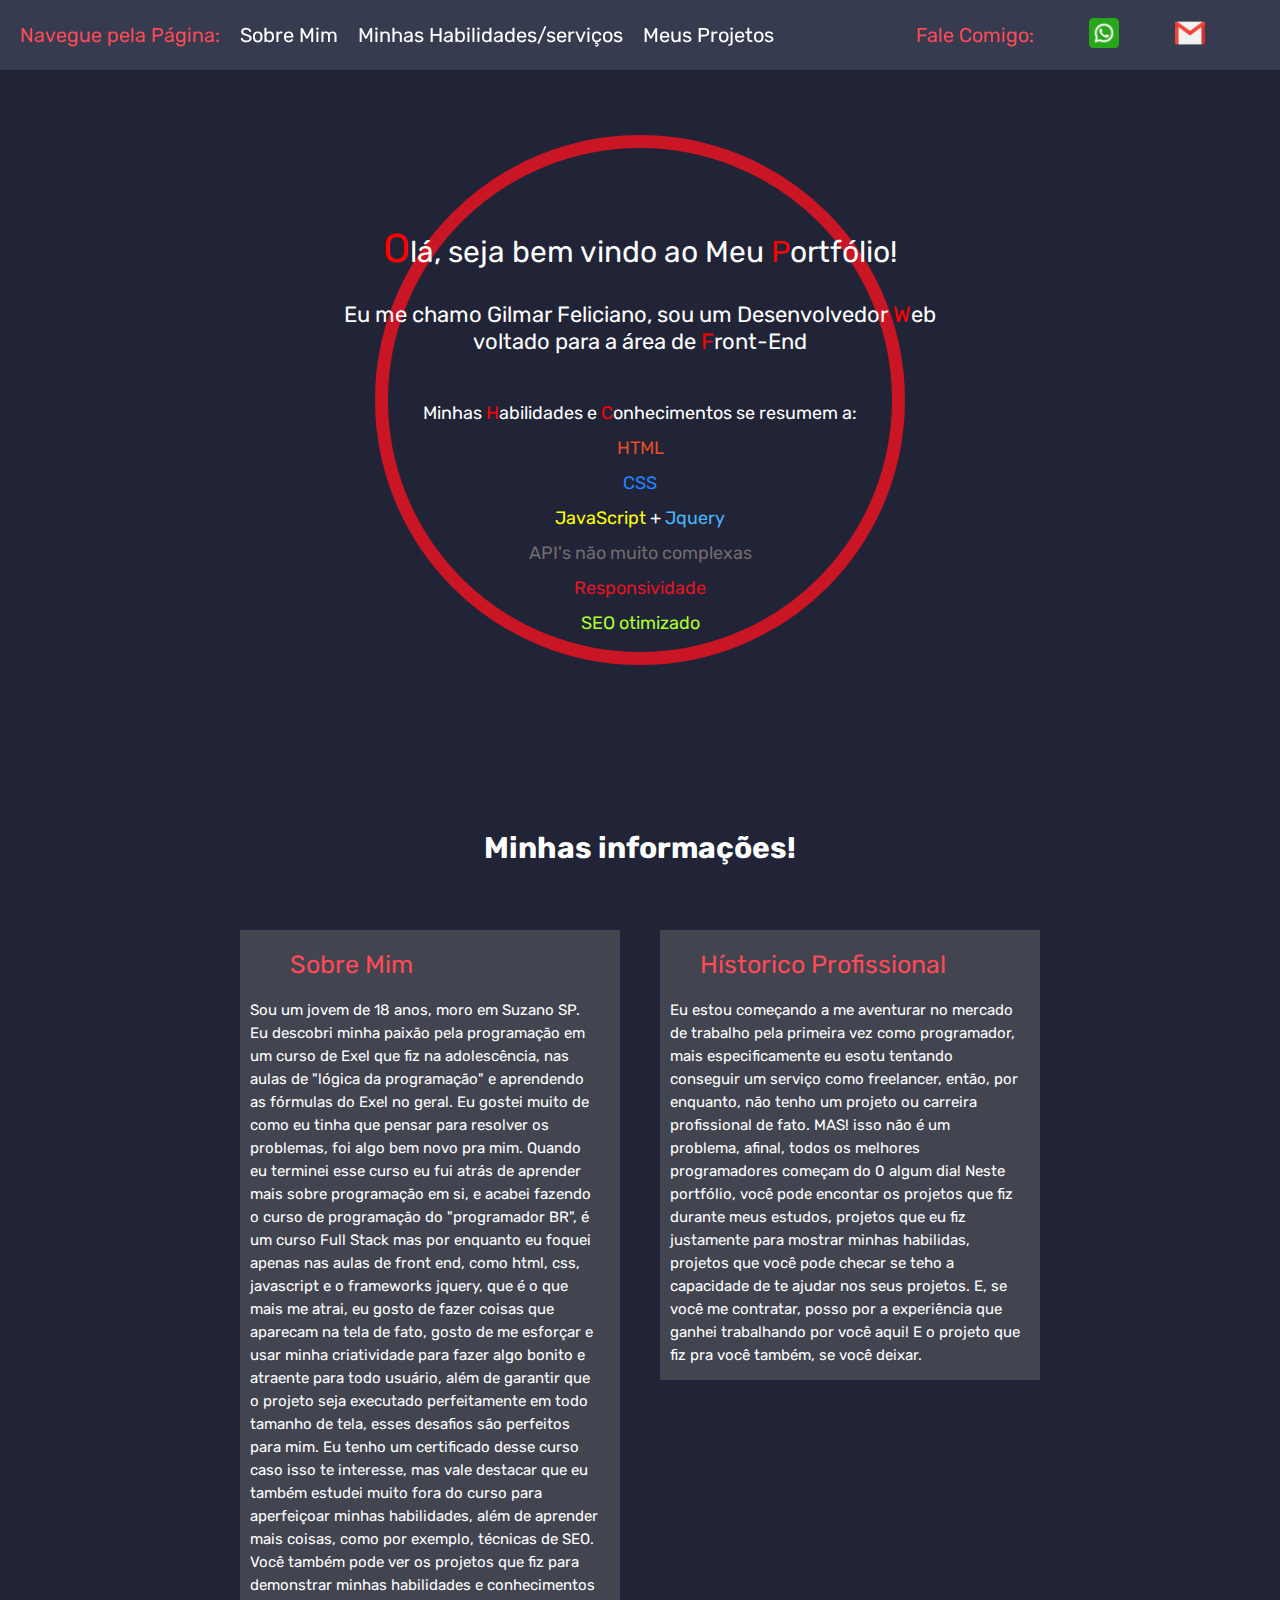
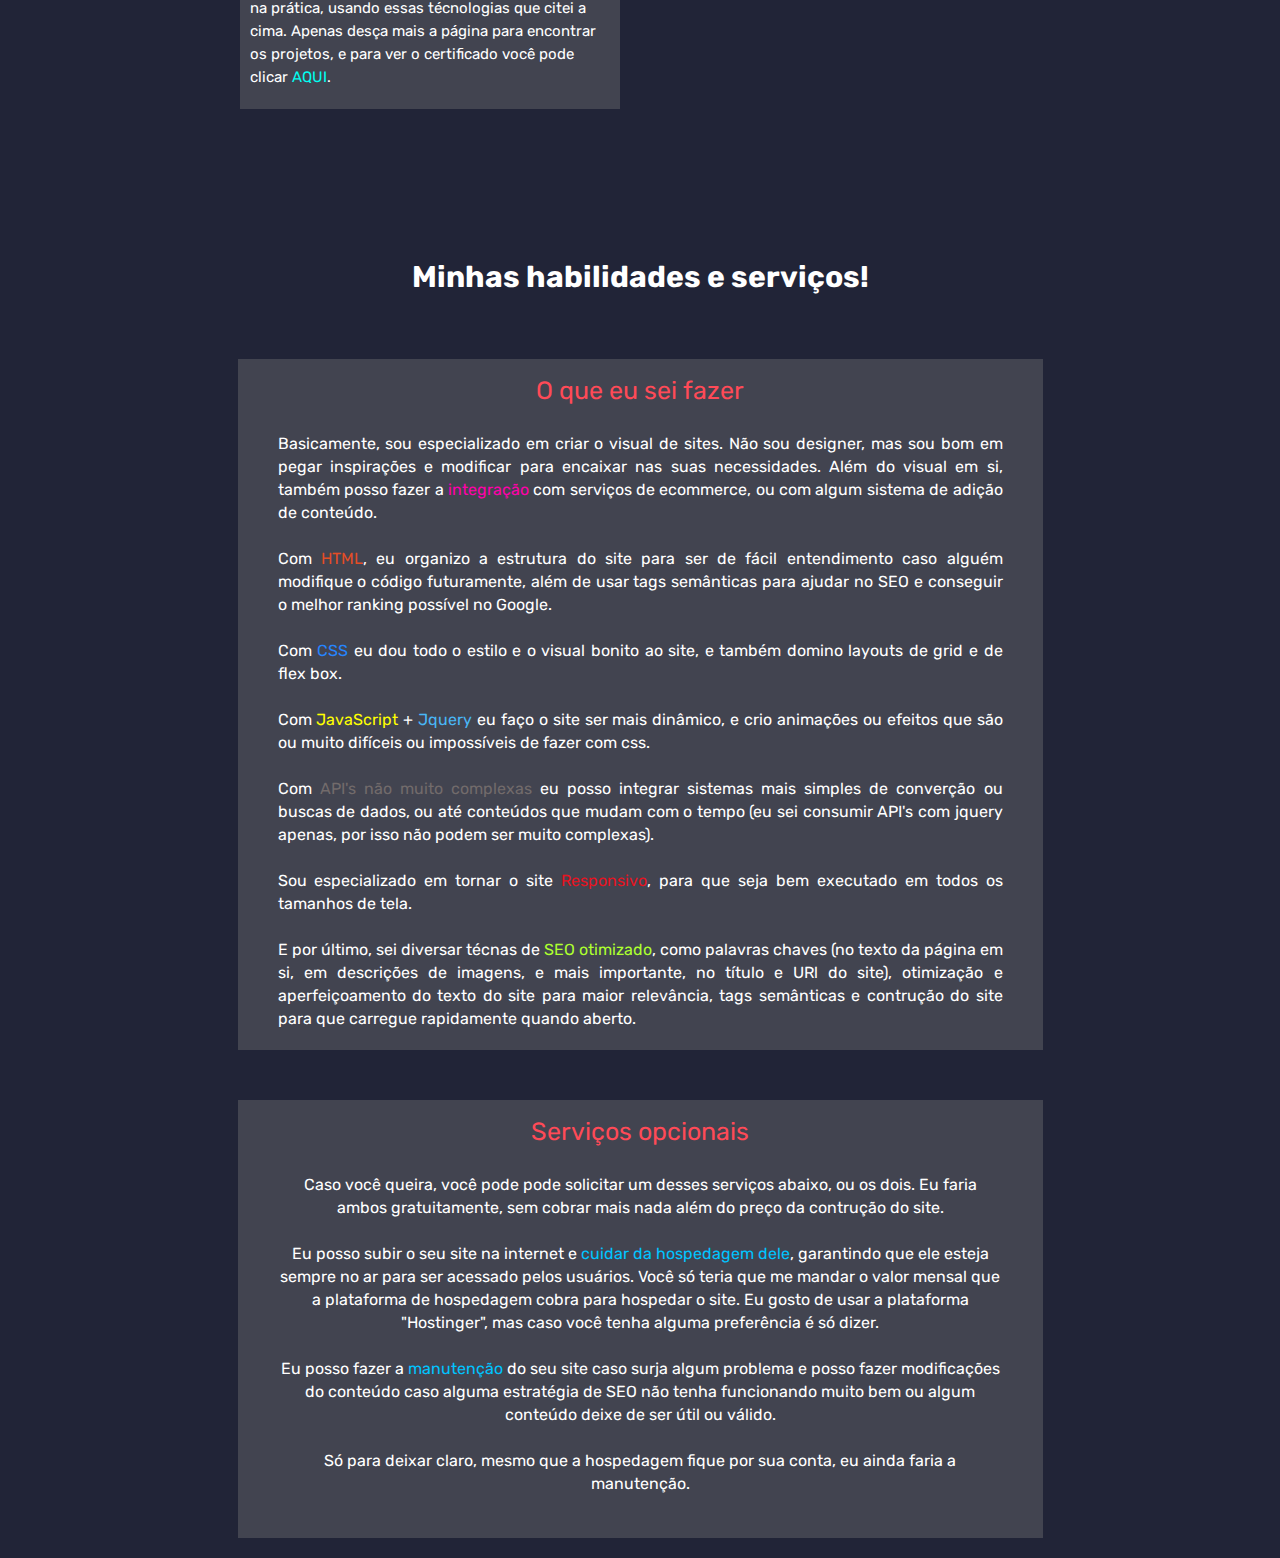
==== index.html @ c912649c "section2 fim" ====
<!DOCTYPE html>
<html id="hhh" lang="pt">
<head>
    <meta charset="UTF-8">
    <link rel="stylesheet" href="./CSS/header.css">
    <link rel="stylesheet" href="./CSS/section1.css">
    <link rel="stylesheet" href="./CSS/section2.css">
    <link rel="stylesheet" href="./CSS/footer.css">
    <meta name="viewport" content="width=device-width, initial-scale=1.0">

    <link rel="preconnect" href="https://fonts.googleapis.com">
    <link rel="preconnect" href="https://fonts.gstatic.com" crossorigin>
    <link href="https://fonts.googleapis.com/css2?family=Rubik:wght@300;500;700&display=swap" rel="stylesheet">

    <link rel="icon" href="./IMG/icon.png">
    <title>Meu Portfólio</title>
</head>
<body>


    <header>


        <div class="telaNav tela">

            <p class="irSobreMim">Sobre Mim</p>

            <p class="irServicos">Minhas Habilidades/serviços</p>

            <p class="irProjetos">Meus Projetos</p>

            <button class="fecharTelas">Fechar</button>

        </div>


        <div class="telaContato tela">

            <p>Contatos:</p>

            <a href="https://wa.me/5511973114042" target="_blank"><img src="./IMG/whatsapp.png"></a>

            <a href="https://mail.google.com/mail/?view=cm&to=gilmarfrj@gmail.com" target="_blank"><img src="./IMG/gmail.png"></a>

            <button class="fecharTelas">Fechar</button>
            
        </div>

        <div id="barraTopo">

            <nav>

                <span id="abrirTelaNav" class="tituloNavEContato">Navegue pela Página<span class="doisPontosSumir">:</span></span>

                <p class="irSobreMim">Sobre Mim</p>

                <p class="irServicos">Minhas Habilidades/serviços</p>

                <p class="irProjetos">Meus Projetos</p>


            </nav>

            <div id="contato">

                <span id="abrirTelaContatos" class="tituloNavEContato">Fale Comigo<span class="doisPontosSumir">:</span></span>

                <a href="https://wa.me/5511973114042" target="_blank" title="Converse no whatsapp"><img src="./IMG/whatsapp.png"></a>

                <a href="https://mail.google.com/mail/?view=cm&to=gilmarfrj@gmail.com" target="_blank" title="Me mande um E-mail"><img src="./IMG/gmail.png"></a>

            </div>

        </div>



        <div id="circulo">

            <p>Olá, seja bem vindo ao Meu <span class="textoCor">P</span>ortfólio!</p>

            <p>Eu me chamo Gilmar Feliciano, sou um Desenvolvedor <span class="textoCor">W</span>eb<br>
                 voltado para a área de <span class="textoCor">F</span>ront-End</p>

            <p><span>Minhas <span class="textoCor">H</span>abilidades e <span class="textoCor">C</span>onhecimentos se resumem a:</span><br>
                <span class="htmlCor">HTML</span><br>
                <span class="cssCor">CSS</span><br>
                <span class="javascriptCor">JavaScript</span> + <span class="jqueryCor">Jquery</span><br>
                <span class="APICor">API's não muito complexas</span><br>
                <span class="responsividadeCor">Responsividade</span><br>
                <span class="SEOCor">SEO otimizado</span>
            </p>

        </div>

    </header>


    <section>

        <p id="tituloBasico1" class="tituloBasico">Minhas informações!</p>

        <div id="sobreMim">

            <p>Sobre Mim</p>

            <p>Sou um jovem de 18 anos, moro em Suzano SP. Eu descobri minha paixão pela programação em um curso de Exel que
               fiz na  adolescência, nas aulas de "lógica da programação" e aprendendo as fórmulas do Exel no geral. Eu gostei
               muito de como eu tinha que pensar para resolver os problemas, foi algo bem novo pra mim. Quando eu terminei esse curso
               eu fui atrás de aprender mais sobre programação em si, e acabei fazendo o curso de programação do "programador BR", é um
               curso Full Stack mas por enquanto eu foquei apenas nas aulas de front end, como html, css, javascript e o 
               frameworks jquery, que é o que mais me atrai, eu gosto de fazer coisas que aparecam na tela de fato, gosto
               de me esforçar e usar minha criatividade para fazer algo bonito e atraente para todo usuário, além de garantir
               que o projeto seja executado perfeitamente em todo tamanho de tela, esses desafios são perfeitos para mim.
               Eu tenho um certificado desse curso caso isso te interesse, mas vale destacar que eu também estudei muito fora do curso
               para aperfeiçoar minhas habilidades, além de aprender mais coisas, como por exemplo, técnicas de SEO. Você também
               pode ver os projetos que fiz para demonstrar minhas habilidades e conhecimentos na prática, usando essas técnologias que
               citei a cima. Apenas desça mais a página para encontrar os projetos, e para ver o certificado
                você pode clicar <a href="certificado.html" id="abrirTelaCertificado" class="link">AQUI</a>. 
            </p>

        </div>


        <div id="historico">

            <p>Hístorico Profissional</p>

            <p>Eu estou começando a me aventurar no mercado de trabalho pela primeira vez como programador, mais especificamente
               eu esotu tentando conseguir um serviço como freelancer, então, por enquanto, não tenho um projeto ou carreira profissional de fato.
               MAS! isso não é um problema, afinal, todos os melhores programadores começam do 0 algum dia! Neste portfólio, você pode encontar
               os projetos que fiz durante meus estudos, projetos que eu fiz justamente para mostrar minhas habilidas, projetos que você pode checar
               se teho a capacidade de te ajudar nos seus projetos. E, se você me contratar, posso por a experiência que ganhei
               trabalhando por você aqui! E o projeto que fiz pra você também, se você deixar.  
            </p>

        </div>

    </section>


    <section>

        <p id="tituloBasico2" class="tituloBasico">Minhas habilidades e serviços!</p>


        <div id="servicos">

            <p class="tituloHabilidadesServicos">O que eu sei fazer</p>

            <p>Basicamente, sou especializado em criar o visual de sites. Não sou designer, mas sou bom em pegar inspirações e modificar
               para encaixar nas suas necessidades. Além do visual em si, também posso fazer a <span id="integracaoCor">integração</span> com serviços de
               ecommerce, ou com algum sistema de adição de conteúdo.<br><br>

               Com <span class="htmlCor">HTML</span>, eu organizo a estrutura do site
               para ser de fácil entendimento caso alguém modifique o código futuramente, além de usar tags semânticas para
               ajudar no SEO e conseguir o melhor ranking possível no Google.<br><br>

               Com <span class="cssCor">CSS</span> eu dou todo o estilo e o visual bonito ao site, e também domino layouts
               de grid e de flex box.<br><br> 

               Com <span class="javascriptCor">JavaScript</span> + <span class="jqueryCor">Jquery</span> eu faço o site ser mais dinâmico,
               e crio animações ou efeitos que são ou muito difíceis ou impossíveis de fazer com css.<br><br>

               Com <span class="APICor">API's não muito complexas</span> eu posso integrar sistemas mais simples de converção
               ou buscas de dados, ou até conteúdos que mudam com o tempo (eu sei consumir API's com jquery
               apenas, por isso não podem ser muito complexas).<br><br>

               Sou especializado em tornar o site <span class="responsividadeCor">Responsivo</span>,
               para que seja bem executado em todos os tamanhos de tela.<br><br>

               E por último, sei diversar técnas de <span class="SEOCor">SEO otimizado</span>,
               como palavras chaves (no texto da página em si, em descrições de imagens, e mais importante,
               no título e URl do site), otimização e aperfeiçoamento do texto do site para maior relevância,
               tags semânticas e contrução do site para que carregue rapidamente quando aberto.
            </p>
            
        </div>


        <div id="servicosExtras">

            <p class="tituloHabilidadesServicos">Serviços opcionais</p>

            <p>Caso você queira, você pode pode solicitar um desses serviços abaixo, ou os dois. Eu faria ambos gratuitamente,
               sem cobrar mais nada além do preço da contrução do site.<br><br>

               Eu posso subir o seu site na internet e <span id="hospedagemCor">cuidar da hospedagem dele</span>, garantindo que ele esteja sempre no
               ar para ser acessado pelos usuários. Você só teria que me mandar o valor mensal que a plataforma de
               hospedagem cobra para hospedar o site. Eu gosto de usar a plataforma "Hostinger", mas caso você tenha
               alguma preferência é só dizer.<br><br>

               Eu posso fazer a <span id="manutencaoCor">manutenção</span> do seu site caso surja algum problema 
               e posso fazer modificações do conteúdo caso alguma estratégia de SEO não tenha funcionando muito
               bem ou algum conteúdo deixe de ser útil ou válido.<br><br>

               Só para deixar claro, mesmo que a hospedagem fique por sua conta, eu ainda faria a manutenção.<br><br></p>
       
        </div>

    </section>






<script src="https://ajax.googleapis.com/ajax/libs/jquery/3.6.3/jquery.min.js"></script>
<script src="./JAVASCRIPT/script.js"></script>
</body>
</html>



<!-- <a href="https://www.flaticon.com/br/icones-gratis/caderno" title="caderno ícones">Caderno</a> 

     <a href="https://www.flaticon.com/br/icones-gratis/whatsapp" title="whatsapp ícones">Whatsapp</a>

     <a href="https://www.flaticon.com/br/icones-gratis/gmail" title="gmail ícones">Gmail</a>

     

     




-->
---- CSS/header.css ----
*{
    padding: 0;
    margin: 0;
    list-style: none;
    text-decoration: none;
    box-sizing: border-box;
    word-wrap: break-word;
    cursor: default;
}


body{
    background-color: rgb(33, 36, 55);
    font-family: 'Rubik', Arial, sans-serif;
}


header{
    width: 1800px;
    height: 800px;
    margin: auto;
    position: relative;
}


#barraTopo{
    background-color: rgba(94, 97, 119, 0.377);
    width: 1800px;
    height: 70px;
    padding: 0 20px;

    display: flex;
    flex-direction: row;
    justify-content: space-between;

    position: fixed;
    top: 0;
    z-index: 2;
}


.tituloNavEContato{
    color: rgb(255, 74, 87);
}


nav{
    width: 800px;
    height: 100%;
    font-size: 20px;

    display: flex;
    align-items: center;
}


nav p, #contato p{
    margin-left: 20px;
    color: white;
    cursor: pointer;
}


#contato{
    width: 400px;
    height: 100%;
    font-size: 20px;

    display: flex;
    align-items: center;
    justify-content: space-evenly;
}


#contato img{
    width: 30px;
    cursor: pointer;
}


.tela{
    width: 100%;
    height: 100vh;
    background-color: rgb(231, 19, 33);
    text-align: center;
    padding: 0 10px;

    display: flex;
    flex-direction: column;
    align-items: center;
    justify-content: center;

    position: absolute;
    z-index: 999;
}


.tela p{
    color: rgb(255, 255, 255);
    margin-bottom: 30px;
    font-size: 30px;
}


.tela img{
    width: 60px;
    margin-bottom: 30px;
    cursor: pointer;
}


button{
    width: 150px;
    height: 30px;
    color: white;
    font-weight: bold;
    font-size: 18px;
    background-color: rgb(0, 0, 0);
    border: none;
}


.telaContato{
    display: none;
}


.telaNav{
    display: none;
}


#circulo{
    background-color: transparent;
    border: solid rgba(238, 18, 33, 0.829) 13px;
    border-radius: 50%;
    width: 530px;
    height: 530px;
    position: absolute;
    top: 50%;
    left: 50%;
    transform: translate(-50%, -50%);
}


#circulo p{
    width: 700px;
    color: white;
    text-align: center;
    position: absolute;
    left: 50%;
    transform: translate(-50%, -50%);
}


#circulo > p:nth-child(1){
    font-size: 30px;
    padding: 0 10px;

    top: 100px;
}


#circulo > p:nth-child(2){
    font-size: 22px;
    top: 180px;
}


#circulo > p:nth-child(3){
    font-size: 18px;
    top: 370px;
    line-height: 35px;
}


#circulo > p:nth-child(1)::first-letter{
    font-size: 40px;
}


#circulo > p:nth-child(1)::first-letter, .textoCor{
    color: rgb(255, 0, 0);
}


.htmlCor{
    color: rgb(228, 77, 38);
}

.cssCor{
    color:  rgb(38, 132, 255);
}

.javascriptCor{
    color: rgb(255, 255, 0);
}

.jqueryCor{
    color: rgb(73, 183, 247);
}


.APICor{
    color: rgb(114, 107, 107);
}

.responsividadeCor{
    color: rgb(231, 19, 33);
}

.SEOCor{
    color: greenyellow;
}



.link{
    color: rgb(0, 255, 242);
    cursor: pointer;
}






@media screen and (max-width: 1800px){
    header{
        width: 100%;
    }


    #barraTopo{
        width: 100%;
    }
}


@media screen and (max-width: 1210px){
    nav p,  #contato p, #contato img, .doisPontosSumir{
        display: none;
    }


    #barraTopo span{
        text-align: center;
        width: 100%;
        cursor: pointer;
        font-size: 25px;
    }

    nav, #contato{
        width: 50%;
    }
}


@media screen and (max-width: 700px){
    #circulo p{
        width: 100%;
    }


    #circulo p:nth-child(2){
        top: 200px;
    }
}


@media screen and (max-width: 580px){
    header{
        height: 850px;
    }


    #circulo{
        width: 90%;
        height: 600px;
        border-radius: 0;
    }


    #circulo p{
        padding: 0 10px;
    }


    #circulo > p:nth-child(1){
        top: 50px;
    }
    
    
    #circulo > p:nth-child(2){
        top: 180px;
    }
    
    
    #circulo > p:nth-child(3){
        top: 420px;
    }
}   


@media screen and (max-width: 460px){
    #circulo > p:nth-child(1){
        font-size: 25px;
    }
    
    
    #circulo > p:nth-child(2){
        font-size: 18px;
    }


    #circulo > p:nth-child(3){
        font-size: 16px;
    }
}


@media screen and (max-width: 380px){
    #barraTopo{
        height: auto;
        flex-direction: column;
        align-items: center;
        padding: 30px 10px;
    }


    nav, #contato{
        width: 100%;
    }


    #contato{
        margin-top: 25px;
    }

    header{
        height: 900px;
    }


    #circulo{
        border: solid rgb(238, 18, 32) 8px;
        top: 55%;
    }

}



@media screen and (max-width: 335px){
    .tela a{
        font-size: 20px;
    }
}


@media screen and (max-width: 290px){
    header{
        height: 1000px;
    }


    #circulo{
        height: 700px;
    }


    #circulo > p:nth-child(1){
        top: 60px;
    }
    
    
    #circulo > p:nth-child(2){
        top: 230px;
    }
    
    
    #circulo > p:nth-child(3){
        top: 500px;
    }
}


@media screen and (max-width: 240px){
    #circulo > p:nth-child(1){
        font-size: 21px;
    }
    
    
    #circulo > p:nth-child(2){
        font-size: 14px;
    }


    #circulo > p:nth-child(3){
        font-size: 13px;
    }
}


@media screen and (max-width: 221px){
    .tela a{
        font-size: 16px;
    }
}
---- CSS/section1.css ----
section:nth-of-type(1){
    color: white;

    display: flex;
    justify-content: center;
    padding: 130px 0 20px 0;

    position: relative;
}


.tituloBasico{
    font-size: 30px;
    font-weight: bold;
    text-align: center;
    
    position: absolute;
    top: 30px;
    left: 50%;
    transform: translate(-50%);
}


#sobreMim, #historico{
    width: 380px;
    padding: 20px 20px 20px 10px;
    background-color: rgba(128, 128, 128, 0.349);
}


#sobreMim{
    margin-right: 20px;
}


#historico{
   height: 450px;
   margin-left: 20px;
}



#sobreMim p:first-of-type, #historico p:first-of-type{
    color: rgb(255, 74, 87);
    font-size: 25px;
    margin-bottom: 20px;
}


#sobreMim p:first-of-type{
    padding-left: 40px;
}


#historico p:first-of-type{
    padding-left: 30px;
}


#sobreMim p:last-of-type, #historico p:last-of-type{
    font-size: 15px;
    line-height: 23px;
}



@media screen and (min-width: 1800px){
    #sobreMim{
        margin-right: 100px;
    }
    
    
    #historico{
       margin-left: 100px;
    }
}


@media screen and (max-width: 860px){
    section:nth-of-type(1){
        flex-direction: column;
        align-items: center;
    }


     #sobreMim p:first-of-type, #historico p:first-of-type{
        padding: 0;
        text-align: center;
    }


    #sobreMim, #historico{
        margin: 0;
        height: auto;
    }


    #sobreMim{
        margin-bottom: 40px;
    }
}



@media screen and (max-width: 400px){
    #sobreMim, #historico{
        width: 95%;
    }
}


@media screen and (max-width: 220px){
    .tituloBasico{
        font-size: 25px;
    }
}
---- CSS/section2.css ----
section:nth-of-type(2){
    color: white;

    display: flex;
    flex-direction: column;
    align-items: center;
    justify-content: center;
    padding: 130px 0 20px 0;
    margin-top: 100px;

    position: relative;
}


#integracaoCor{
    color: rgb(255, 0, 170);
}

#hospedagemCor, #manutencaoCor{
    color: rgb(0, 195, 255);
}


.tituloHabilidadesServicos{
    font-size: 25px;
    color: rgb(255, 74, 87);
    margin-bottom: 30px;
}


.tituloHabilidadesServicos img{
    width: 50px;
}


#servicos, #servicosExtras{
    width: 805px;
    /* text-align: justify; */
    padding: 20px 40px;
    background-color: rgba(128, 128, 128, 0.349);
    line-height: 23px;

    display: flex;
    flex-direction: column;
    align-items: center;
}



#servicos{
    margin-bottom: 50px;
    text-align: justify;
}


#servicosExtras{
    text-align: center;
}



@media screen and (max-width: 970px){
    #servicos, #servicosExtras{
        width: 82%;
        padding: 20px 10px;
    }


    #servicos{
        text-align: center;
    }
}


@media screen and (max-width: 400px){
    #servicos, #servicosExtras{
        width: 95%;
    }
}


@media screen and (max-width: 300px){
    #servicos, #servicosExtras{
        font-size: 14px;
    }


    .tituloHabilidadesServicos{
        font-size: 22px;
    }
}
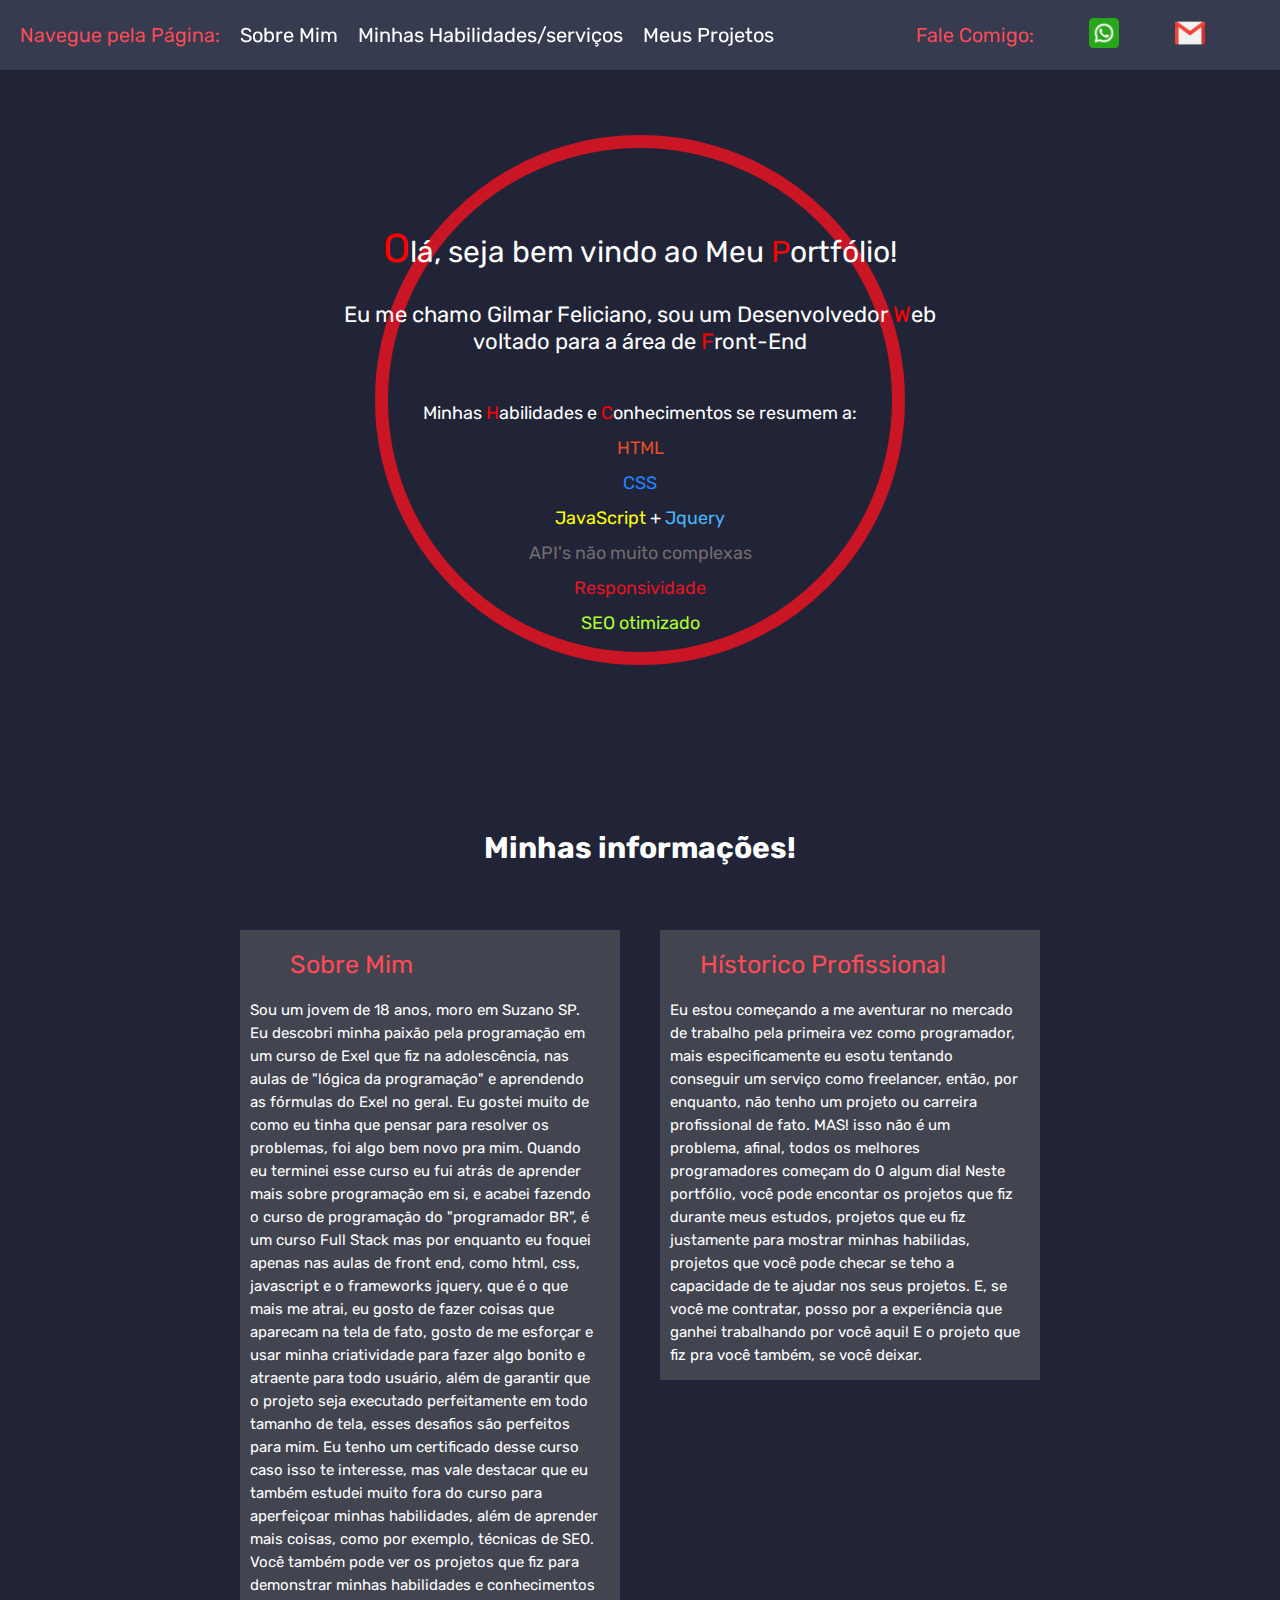
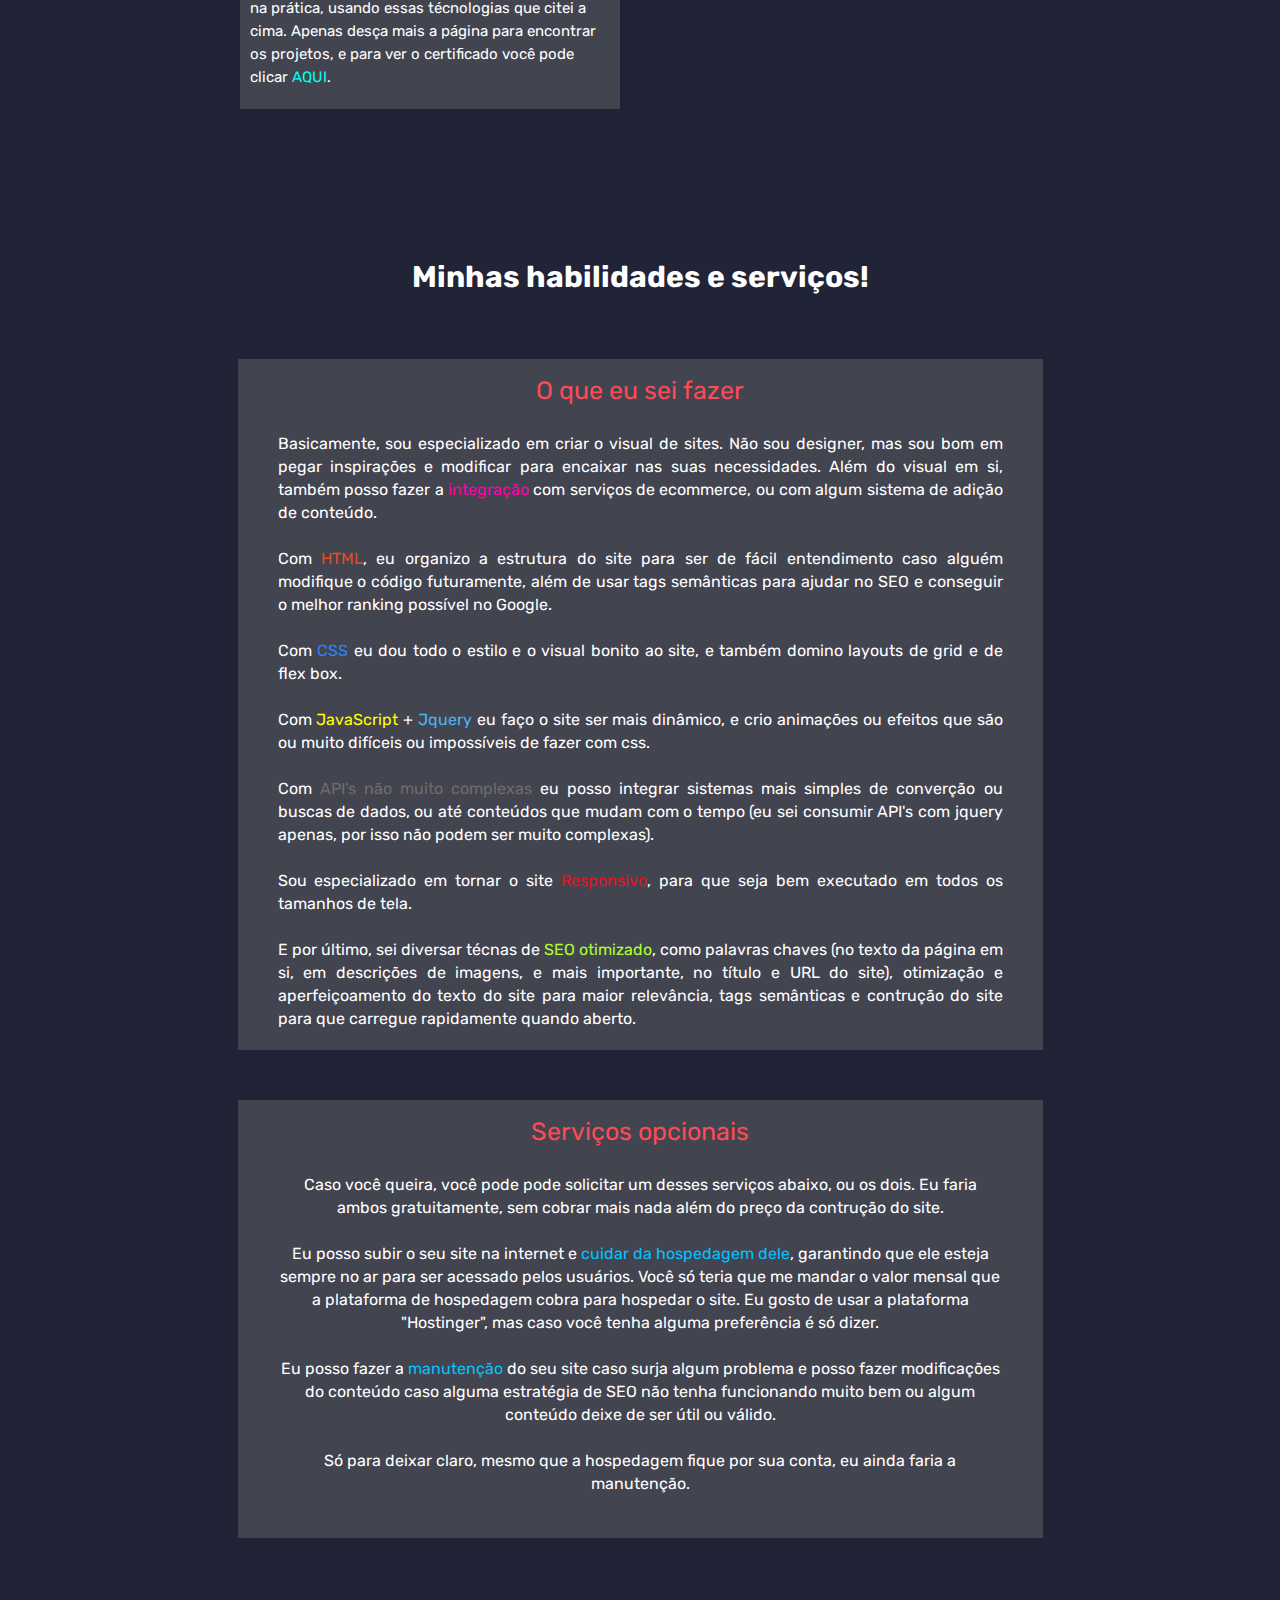
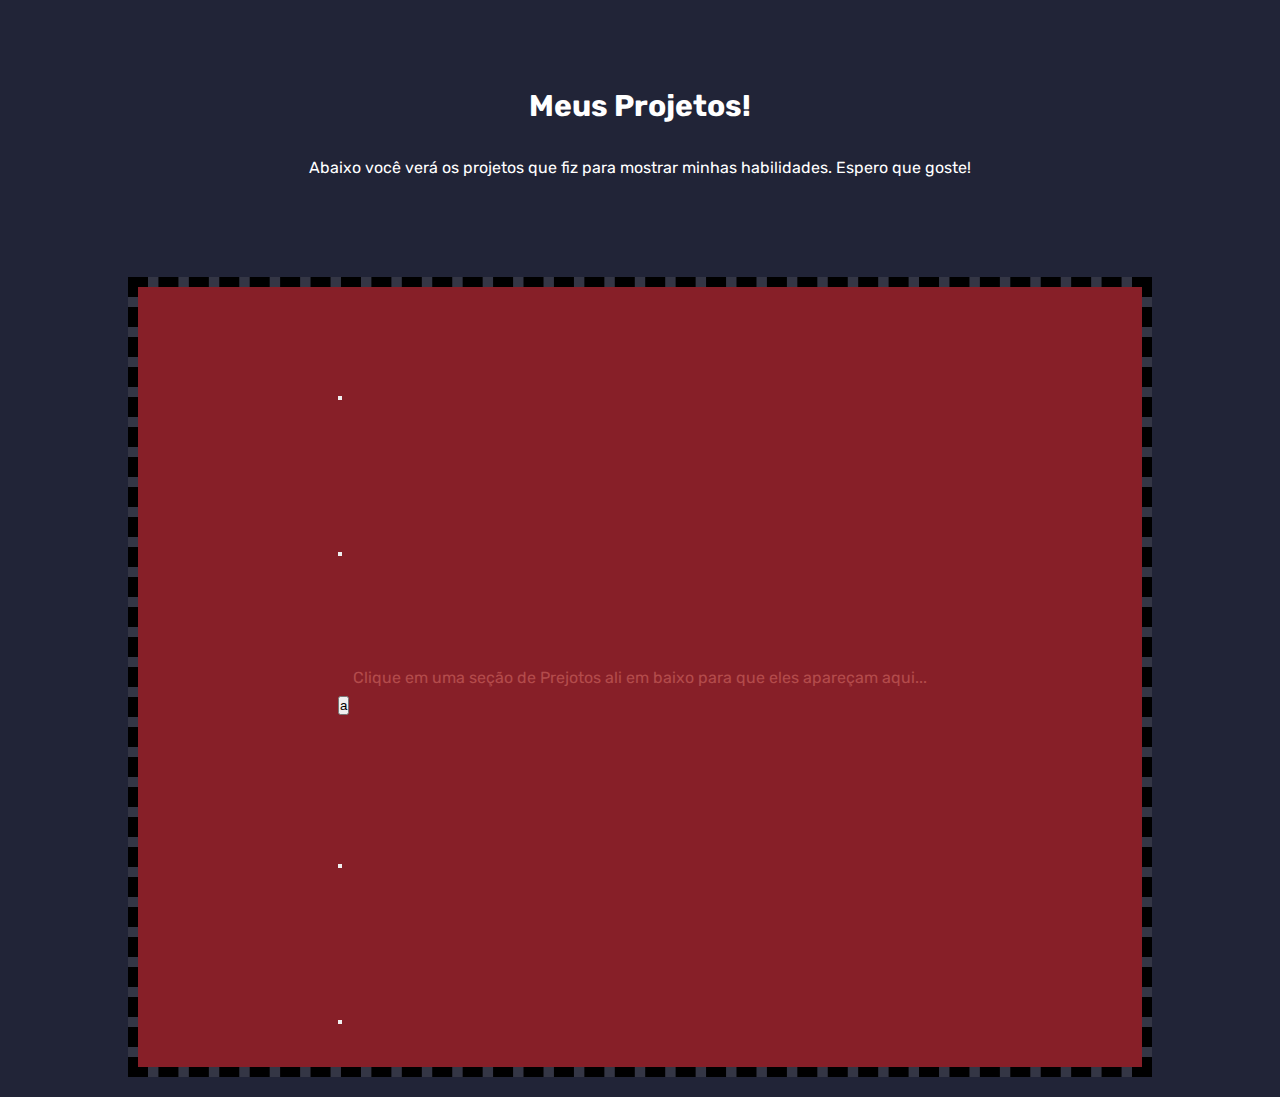
==== commit a17de126: "section3 começo" ====
--- a/index.html
+++ b/index.html
@@ -5,6 +5,7 @@
     <link rel="stylesheet" href="./CSS/header.css">
     <link rel="stylesheet" href="./CSS/section1.css">
     <link rel="stylesheet" href="./CSS/section2.css">
+    <link rel="stylesheet" href="./CSS/section3.css">
     <link rel="stylesheet" href="./CSS/footer.css">
     <meta name="viewport" content="width=device-width, initial-scale=1.0">
 
@@ -171,7 +172,7 @@
 
                E por último, sei diversar técnas de <span class="SEOCor">SEO otimizado</span>,
                como palavras chaves (no texto da página em si, em descrições de imagens, e mais importante,
-               no título e URl do site), otimização e aperfeiçoamento do texto do site para maior relevância,
+               no título e URL do site), otimização e aperfeiçoamento do texto do site para maior relevância,
                tags semânticas e contrução do site para que carregue rapidamente quando aberto.
             </p>
             
@@ -201,6 +202,106 @@
     </section>
 
 
+    <section>
+
+        <p id="tituloBasico3" class="tituloBasico">Meus Projetos!</p>
+
+        <p class="subTituloBasico">Abaixo você verá os projetos que fiz para mostrar minhas habilidades. Espero que goste!</p>
+
+        <div id="espacoProjetos">
+
+            <p>Clique em uma seção de Prejotos ali em baixo para que eles apareçam aqui...</p>
+
+
+            <div class="projetos" id="projetosSites">
+
+                <div class="projeto">
+
+                    <div><img src=""></div>
+
+                    <p></p>
+
+                    <p></p>
+
+                    <div><button></button></div>
+
+                </div>
+
+
+                <div class="projeto">
+
+                    <div><img src=""></div>
+
+                    <p></p>
+
+                    <p></p>
+
+                    <div><button></button></div>
+
+                </div>
+
+
+                <div class="projeto">
+
+                    <div><img src=""></div>
+
+                    <p></p>
+
+                    <p></p>
+
+                    <div><button>a</button></div>
+
+                </div>
+
+
+                <div class="projeto">
+
+                    <div><img src=""></div>
+
+                    <p></p>
+
+                    <p></p>
+
+                    <div><button></button></div>
+
+                </div>
+
+
+                <div class="projeto">
+
+                    <div><img src=""></div>
+
+                    <p></p>
+
+                    <p></p>
+
+                    <div><button></button></div>
+
+                </div>
+
+            </div>
+
+
+
+            <!-- <div class="projetos" id="projetosJS">
+
+
+                
+            </div>
+
+
+
+            <div class="projetos" id="projetosAPI">
+
+
+                
+            </div> -->
+
+        </div>
+
+    </section>
+
+
 
 
 
@@ -222,6 +323,23 @@
 
      
 
+     https://github.com/GilmarFRJR/portfolio
+
+     https://gilmarfrjr.github.io/site-loja-roupa/
+
+     https://gilmarfrjr.github.io/pagina-de-captura/
+
+     https://gilmarfrjr.github.io/BuscaCep/
+
+     https://gilmarfrjr.github.io/Lista-de-compras/
+
+     https://gilmarfrjr.github.io/Site-Curso/
+
+     https://gilmarfrjr.github.io/Jogo-Da-memoria/
+
+     https://gilmarfrjr.github.io/Jogo-Da-Velha/
+
+     https://gilmarfrjr.github.io/Calculadora./
 
 
 
--- a/CSS/header.css
+++ b/CSS/header.css
@@ -109,7 +109,7 @@
 }
 
 
-button{
+.tela button, #botaoFecharCertificado{
     width: 150px;
     height: 30px;
     color: white;
--- a/CSS/section2.css
+++ b/CSS/section2.css
@@ -28,9 +28,6 @@
 }
 
 
-.tituloHabilidadesServicos img{
-    width: 50px;
-}
 
 
 #servicos, #servicosExtras{
@@ -72,6 +69,13 @@
 }
 
 
+@media screen and (max-width: 570px){
+    section:nth-of-type(2){
+        padding-top: 180px;
+    }
+}
+
+
 @media screen and (max-width: 400px){
     #servicos, #servicosExtras{
         width: 95%;
--- a/CSS/section3.css
+++ b/CSS/section3.css
@@ -0,0 +1,85 @@
+section:nth-of-type(3){
+    color: white;
+
+    display: flex;
+    flex-direction: column;
+    align-items: center;
+    justify-content: center;
+    padding: 100px 0 20px 0;
+    margin-top: 100px;
+
+    position: relative;
+}
+
+
+.subTituloBasico{   
+    width: 100%;
+    text-align: center;
+    padding: 0 10px;
+}
+
+
+#espacoProjetos{
+    background-color: rgba(128, 128, 128, 0.205);
+    width: 80%;
+    height: 800px;
+    border: dashed black 10px;
+
+    display: flex;
+    align-items: center;
+    justify-content: center;
+    margin-top: 100px;
+    position: relative;
+}
+
+
+#espacoProjetos > p{
+    color: gray;
+    width: 100%;
+    text-align: center;
+    padding: 0 15px;
+}
+
+
+.projetos{
+    width: 100%;
+    height: 100%;
+    background-color: rgba(255, 0, 0, 0.411);
+    display: grid;
+    grid-template: 1fr 1fr 1fr 1fr 1fr / 100%;
+
+    position: absolute;
+}
+
+
+
+.projeto{
+    margin-bottom: 10px;
+    position: relative;
+    display: flex;
+    flex-direction: column;
+    padding-left: 200px;
+}
+
+
+.projeto div:nth-child(1){
+    width: 200px;
+    height: 100%;
+    position: absolute;
+    left: 0;
+}
+
+
+.projeto p:nth-child(2), .projeto p:nth-child(3), .projeto div:nth-child(4){
+    height: 33%; 
+}
+
+
+
+
+
+@media screen and (max-width: 740px){
+    #espacoProjetos{
+        width: 95%;
+    }
+}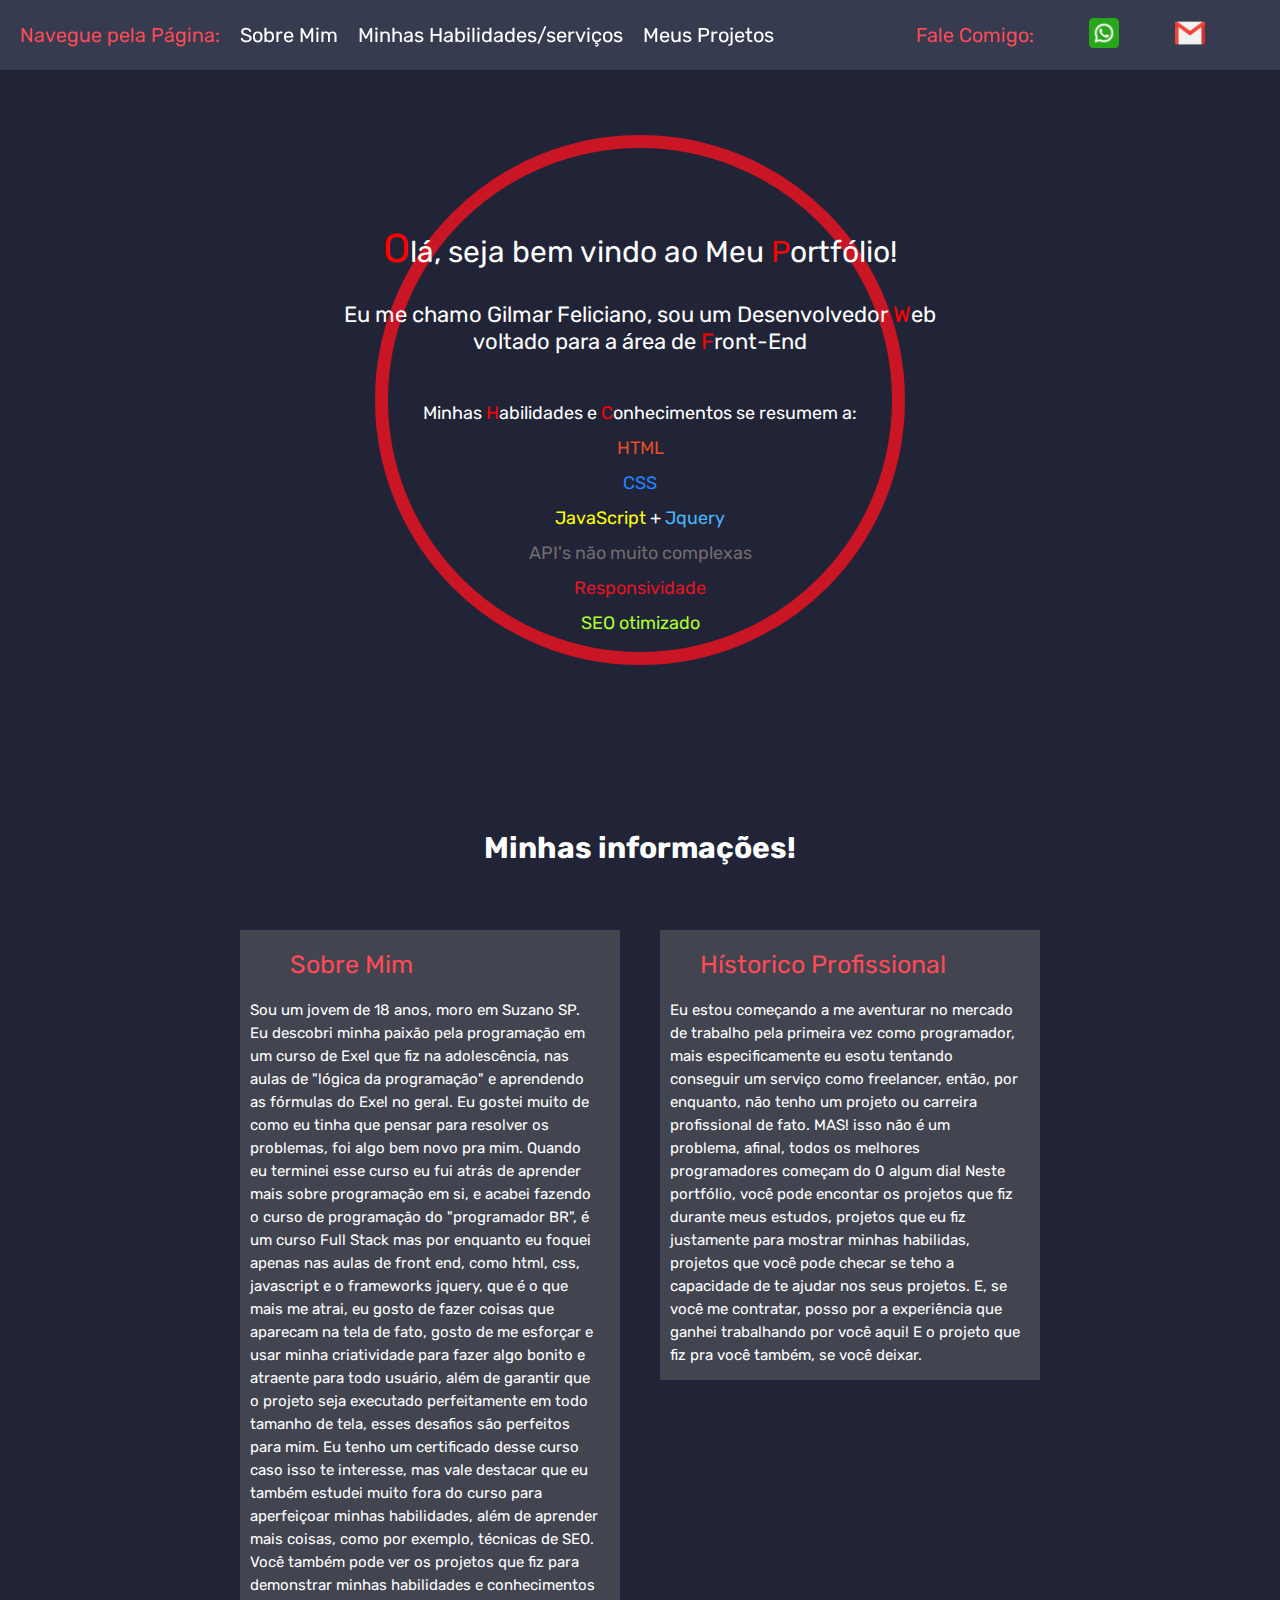
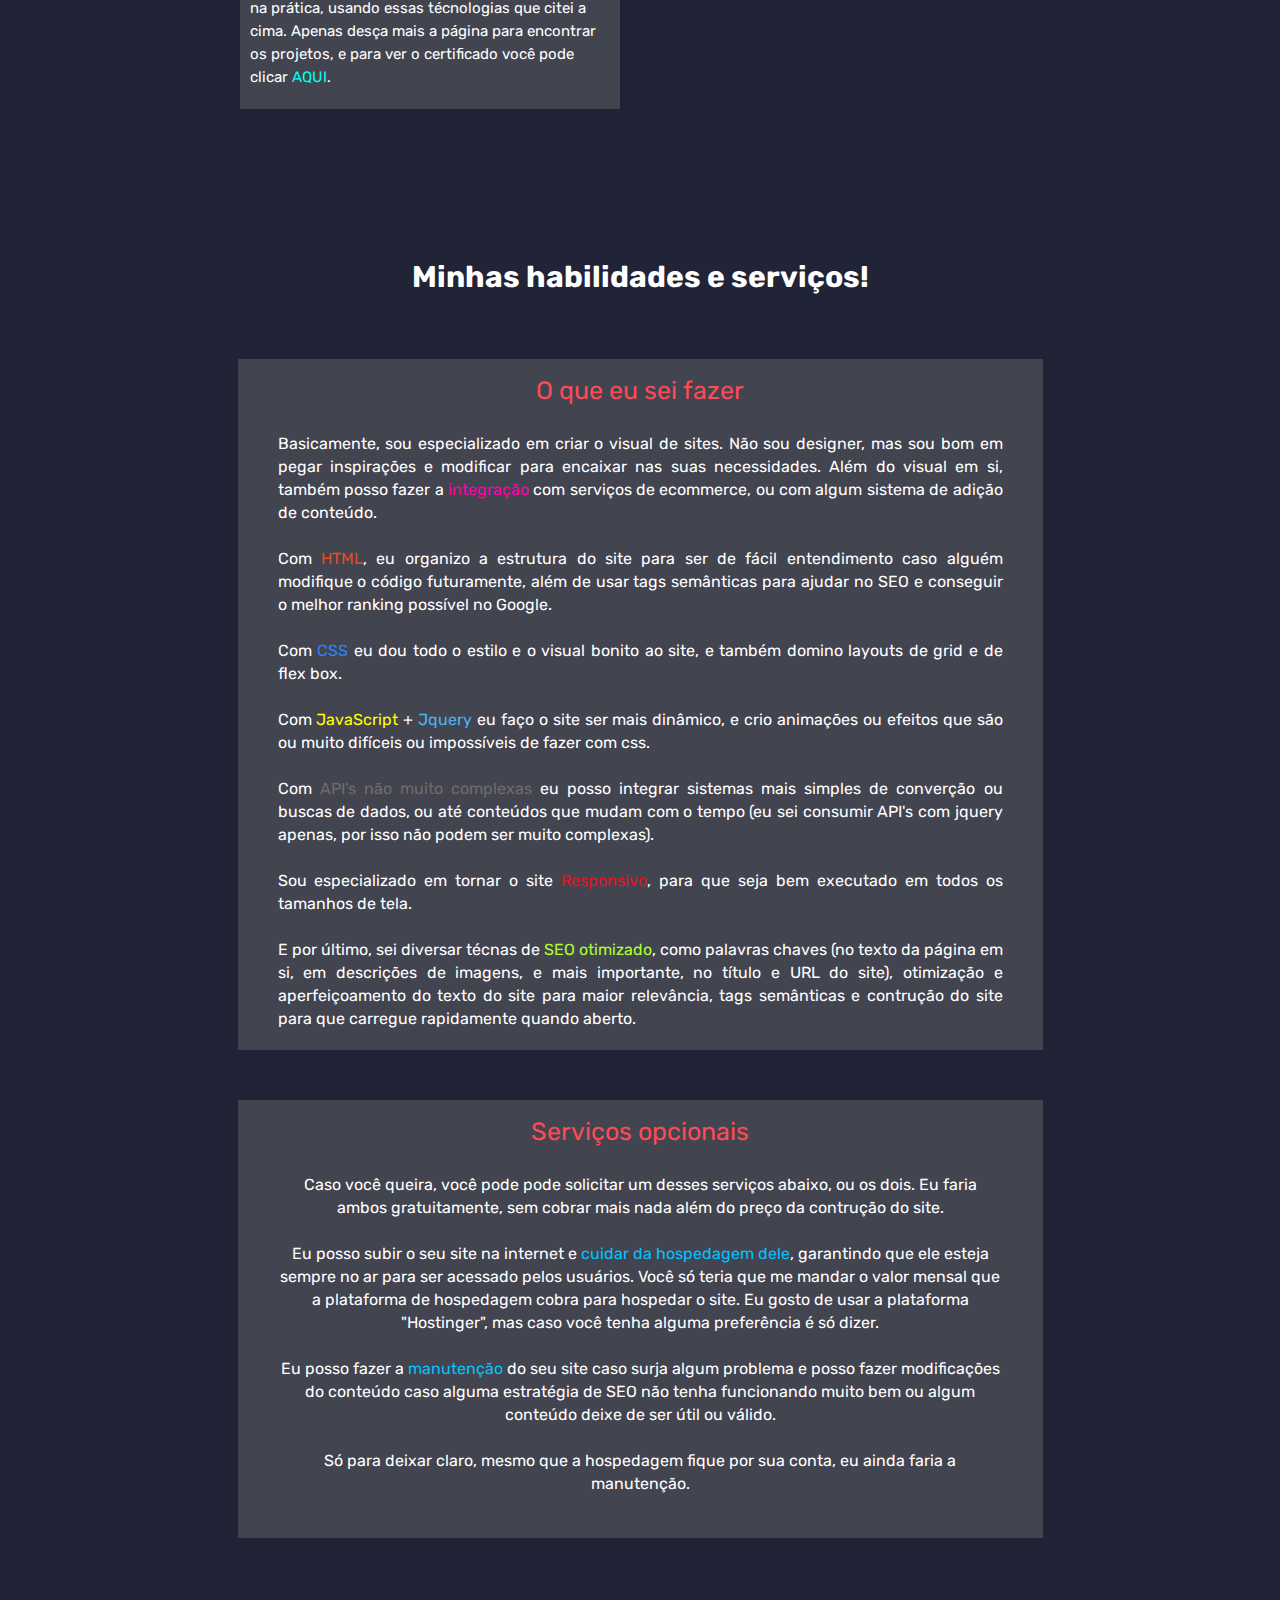
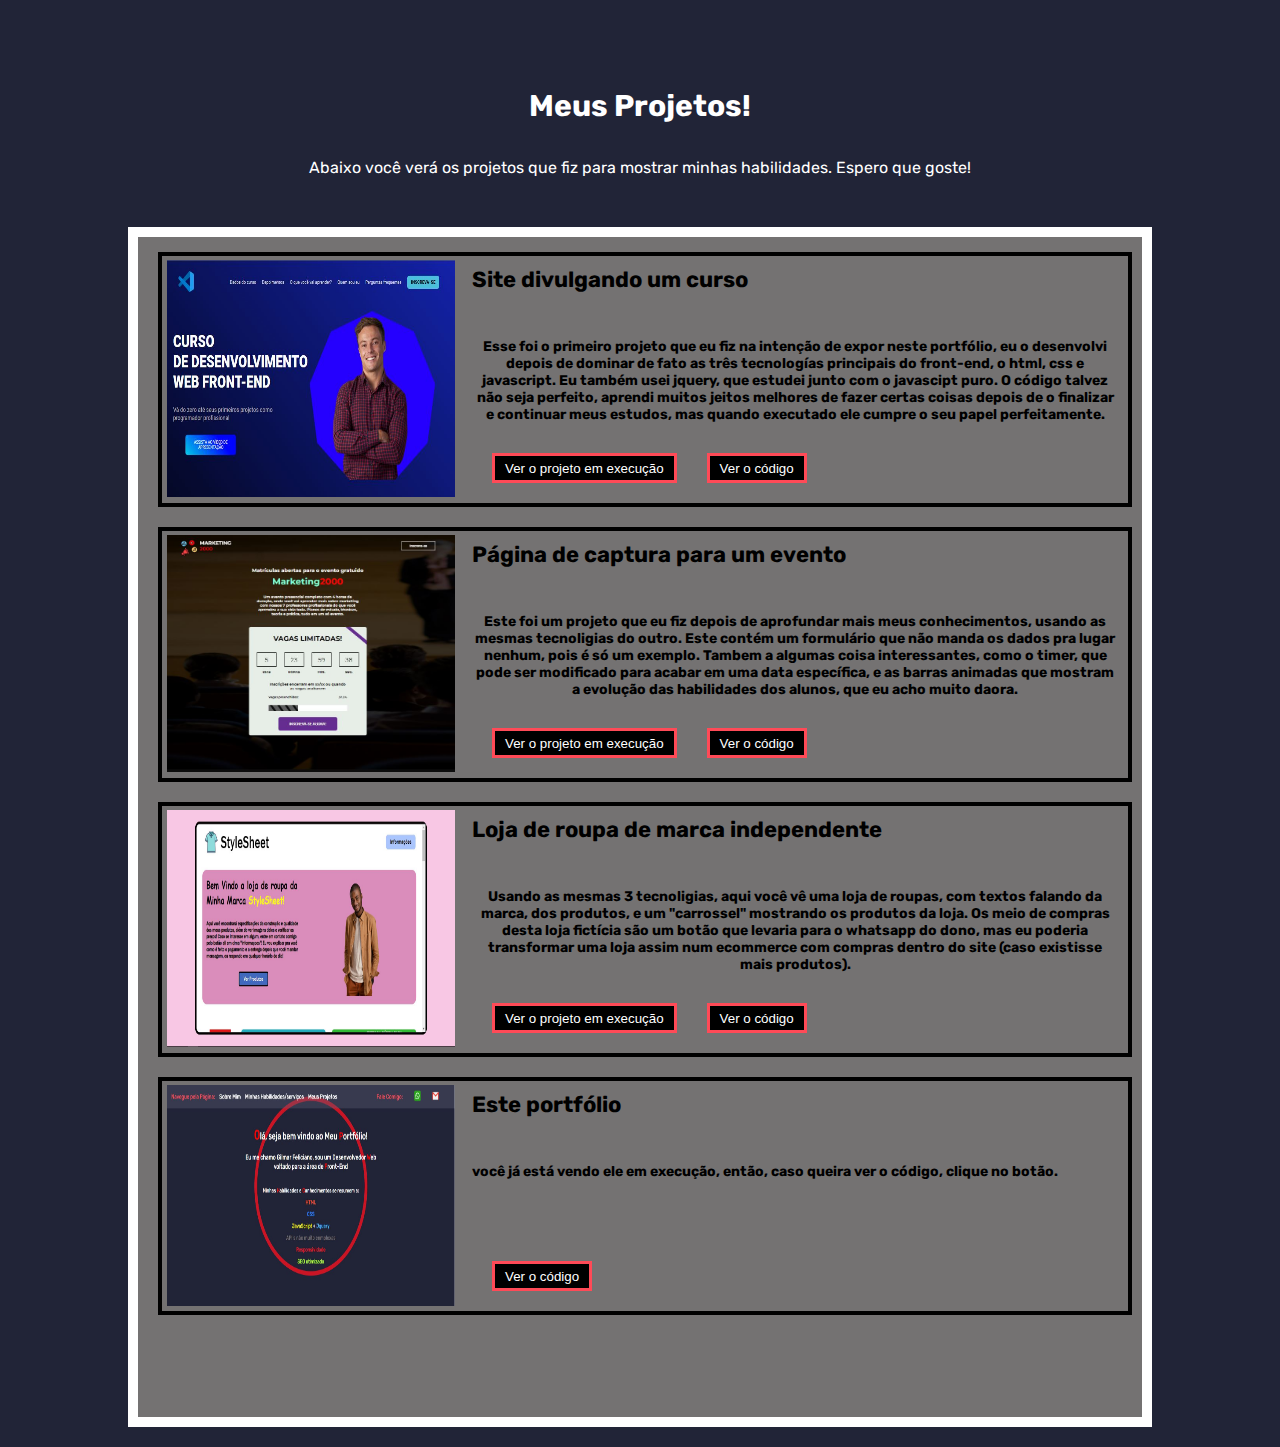
==== commit 64b7ccaa: "section3 continuação" ====
--- a/index.html
+++ b/index.html
@@ -208,76 +208,90 @@
 
         <p class="subTituloBasico">Abaixo você verá os projetos que fiz para mostrar minhas habilidades. Espero que goste!</p>
 
-        <div id="espacoProjetos">
-
-            <p>Clique em uma seção de Prejotos ali em baixo para que eles apareçam aqui...</p>
+        <div id="espacoProjetos" class="espacoProjetosEstilo">
+
+            <p id="instrucaoProjetos">Clique em uma seção de Prejotos ali em baixo para que eles apareçam aqui...</p>
 
 
             <div class="projetos" id="projetosSites">
 
                 <div class="projeto">
 
+                    <div><img src="./IMG/site1.JPG"></div>
+
+                    <p>Site divulgando um curso</p>
+
+                    <p>Esse foi o primeiro projeto que eu fiz na intenção de expor neste portfólio, eu o desenvolvi depois
+                       de dominar de fato as três tecnologías principais do front-end, o html, css e javascript. Eu
+                       também usei jquery, que estudei junto com o javascipt puro. O código talvez não seja 
+                       perfeito, aprendi muitos jeitos melhores de fazer certas coisas depois de o finalizar
+                       e continuar meus estudos, mas quando executado ele cumpre o seu papel perfeitamente.
+                    </p>
+
+                    <div> <button>Ver o projeto em execução</button> <button>Ver o código</button> </div>
+
+                </div>
+
+
+                <div class="projeto">
+
+                    <div><img src="./IMG/site2.JPG"></div>
+
+                    <p>Página de captura para um evento</p>
+
+                    <p>Este foi um projeto que eu fiz depois de aprofundar mais meus conhecimentos, usando as mesmas tecnoligias
+                       do outro. Este contém um formulário que não manda os dados pra lugar nenhum, pois é só um exemplo. Tambem
+                       a algumas coisa interessantes, como o timer, que pode ser modificado para acabar em uma data específica,
+                       e as barras animadas que mostram a evolução das habilidades dos alunos, que eu acho muito daora.
+                    </p>
+
+                    <div> <button>Ver o projeto em execução</button> <button>Ver o código</button> </div>
+
+                </div>
+
+
+                <div class="projeto">
+
+                    <div><img src="./IMG/site3.JPG"></div>
+
+                    <p>Loja de roupa de marca independente</p>
+
+                    <p>Usando as mesmas 3 tecnoligias, aqui você vê uma loja de roupas, com textos falando da marca, dos produtos,
+                       e um "carrossel" mostrando os produtos da loja. Os meio de compras desta loja fictícia são um botão
+                       que levaria para o whatsapp do dono, mas eu poderia transformar uma loja assim num ecommerce com compras 
+                       dentro do site (caso existisse mais produtos).  
+                    </p>
+
+                    <div> <button>Ver o projeto em execução</button> <button>Ver o código</button> </div>
+
+                </div>
+
+
+                <!-- <div class="projeto">
+
                     <div><img src=""></div>
 
                     <p></p>
 
                     <p></p>
 
-                    <div><button></button></div>
+                    <div> <button>Ver o projeto em execução</button> <button>Ver o código</button> </div>
+
+                </div> -->
+
+
+                <div class="projeto">
+
+                    <div><img src="./IMG/portfolio.JPG"></div>
+
+                    <p>Este portfólio</p>
+
+                    <p>você já está vendo ele em execução, então, caso queira ver o código, clique no botão.</p>
+
+                    <div> <button>Ver o código</button> </div>
 
                 </div>
 
-
-                <div class="projeto">
-
-                    <div><img src=""></div>
-
-                    <p></p>
-
-                    <p></p>
-
-                    <div><button></button></div>
-
-                </div>
-
-
-                <div class="projeto">
-
-                    <div><img src=""></div>
-
-                    <p></p>
-
-                    <p></p>
-
-                    <div><button>a</button></div>
-
-                </div>
-
-
-                <div class="projeto">
-
-                    <div><img src=""></div>
-
-                    <p></p>
-
-                    <p></p>
-
-                    <div><button></button></div>
-
-                </div>
-
-
-                <div class="projeto">
-
-                    <div><img src=""></div>
-
-                    <p></p>
-
-                    <p></p>
-
-                    <div><button></button></div>
-
-                </div>
 
             </div>
 
--- a/CSS/section3.css
+++ b/CSS/section3.css
@@ -1,5 +1,6 @@
 section:nth-of-type(3){
     color: white;
+    height: auto;
 
     display: flex;
     flex-direction: column;
@@ -20,66 +21,222 @@
 
 
 #espacoProjetos{
-    background-color: rgba(128, 128, 128, 0.205);
     width: 80%;
-    height: 800px;
-    border: dashed black 10px;
+    min-height: 1200px;
 
     display: flex;
     align-items: center;
     justify-content: center;
-    margin-top: 100px;
+    margin-top: 50px;
     position: relative;
 }
 
 
-#espacoProjetos > p{
+.espacoProjetosEstilo{
+    /* background-color: rgba(128, 128, 128, 0.205); 
+    border: dashed black 10px;  */
+}
+
+
+#instrucaoProjetos{
     color: gray;
     width: 100%;
     text-align: center;
     padding: 0 15px;
+
+    display: none;
 }
 
 
 .projetos{
     width: 100%;
-    height: 100%;
-    background-color: rgba(255, 0, 0, 0.411);
-    display: grid;
-    grid-template: 1fr 1fr 1fr 1fr 1fr / 100%;
-
-    position: absolute;
+    min-height: 1200px;
+    border: solid rgb(255, 255, 255)10px;
+    padding: 15px 10px 0px 20px;
+    background-color: rgb(116, 114, 114);
+    
+    /* display: none; */
 }
 
 
 
 .projeto{
-    margin-bottom: 10px;
+    width: 100%;
+    min-height: 220px;
+    margin-bottom: 20px;
+    border: solid black 4px;
     position: relative;
     display: flex;
     flex-direction: column;
-    padding-left: 200px;
+    padding: 10px 0 0 300px;
+
+    /* display: none; */
+}
+
+
+.projeto img{
+    width: 96%;
+    height: 96%;
 }
 
 
 .projeto div:nth-child(1){
-    width: 200px;
+    width: 300px;
     height: 100%;
     position: absolute;
-    left: 0;
+    left: 5px;
+    top: 4px;
 }
 
 
 .projeto p:nth-child(2), .projeto p:nth-child(3), .projeto div:nth-child(4){
     height: 33%; 
-}
-
-
-
-
-
-@media screen and (max-width: 740px){
+    color: black;
+    font-weight: bold;
+    text-align: center;
+    display: flex;
+    padding: 0 10px;
+}
+
+
+.projeto p:nth-child(2){
+    font-size: 22px;
+    height: 60px;
+}
+
+
+.projeto p:nth-child(3){
+    font-size: 14px;
+    min-height: 100px;
+    padding-bottom: 20px;
+    padding-top: 12px;
+}
+
+
+.projeto div:nth-child(4){
+    height: 30px;
+    margin: 10px 0 20px 0;
+}
+
+
+.projeto div:nth-child(4) button:first-of-type{
+    margin: 0 30px 0 20px;
+}
+
+
+.projeto div:nth-child(4) button{
+    background-color: black;
+    color: white;
+    border: solid rgb(255, 74, 87) 3px;
+    padding: 5px 10px;
+}
+
+
+
+
+
+
+@media screen and (max-width: 900px){
     #espacoProjetos{
         width: 95%;
     }
-}+}
+
+
+
+@media screen and (max-width: 800px){
+    .projeto div:nth-child(4) button:first-of-type{
+        margin: 0 30px 0 0px;
+    }
+}
+
+
+@media screen and (max-width: 750px){
+    .projeto{
+        padding: 10px 10px 30px 10px;
+        align-items: center;
+    }
+    
+    
+    .projeto div:nth-child(1){
+        position: relative;
+        width: 100%;
+        margin-bottom: 30px;
+        text-align: center;
+    }
+
+
+    .projeto img{
+        width: 300px;
+    }
+
+
+    .projeto p:nth-child(2), .projeto p:nth-child(3), .projeto div:nth-child(4){
+        height: auto;
+    }
+    
+    
+    .projeto div:nth-child(4){
+        display: flex;
+        flex-direction: column;
+        margin: 0;
+    }
+    
+    
+    .projeto div:nth-child(4) button:first-of-type{
+        margin: 0;
+        margin: 10px 0 20px 0;
+    }
+}
+
+
+@media screen and (max-width: 445px){
+    .subTituloBasico{   
+        margin-top: 20px;
+    }
+}
+
+
+@media screen and (max-width: 400px){
+    .projeto img{
+        width: 100%;
+    }
+
+
+    .projeto div:nth-child(1){
+        margin-right: 11px;
+        width: 106%;
+    }
+}
+
+
+@media screen and (max-width: 300px){
+    .projeto p:nth-child(2){
+        font-size: 17px;
+        margin-bottom: 20px;
+    }
+    
+    
+    .projeto p:nth-child(3){
+        font-size: 11px;
+    }
+
+
+    .projeto p:nth-child(2), .projeto p:nth-child(3), .projeto div:nth-child(4){
+        width: 115%;
+    }
+
+
+    .projeto div:nth-child(4) button{
+        font-size: 10px;
+    }
+}
+
+
+@media screen and (max-width: 220px){
+    .subTituloBasico{   
+        font-size: 13px;
+    }
+}
+
+
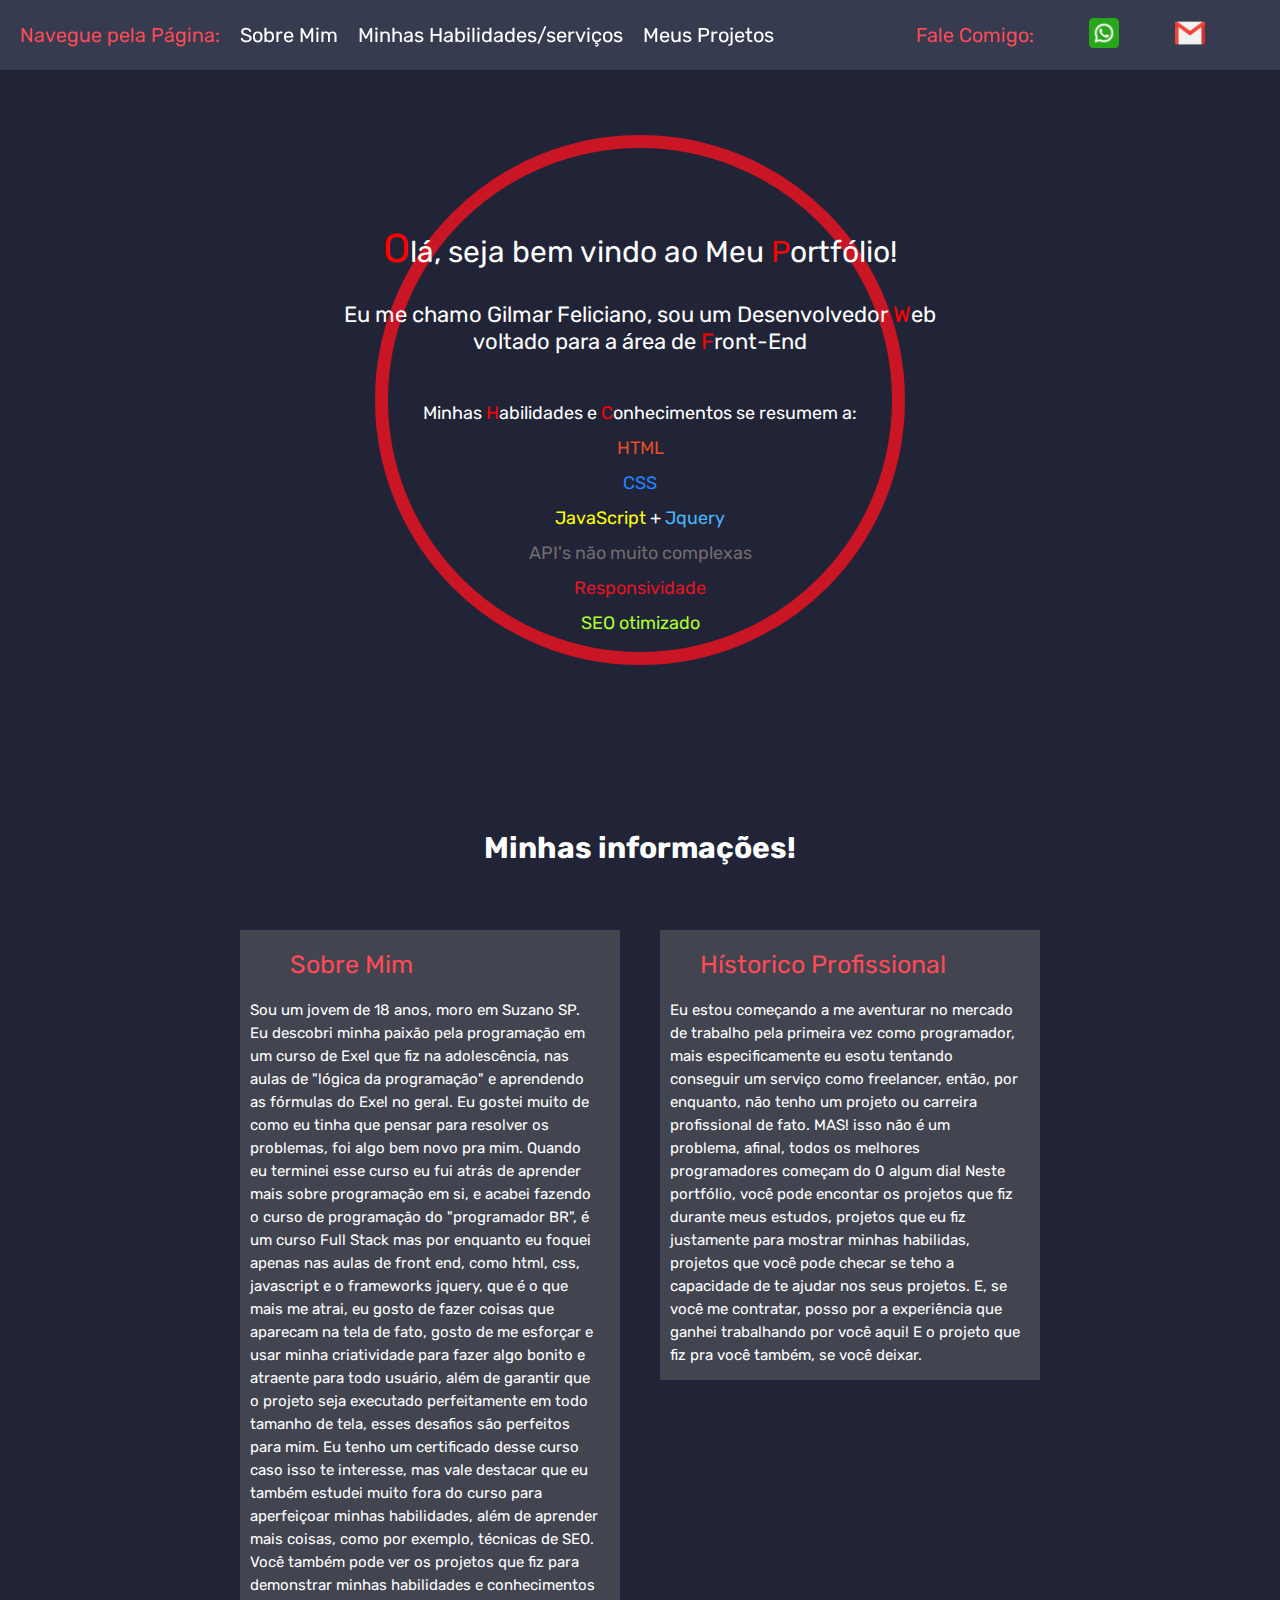
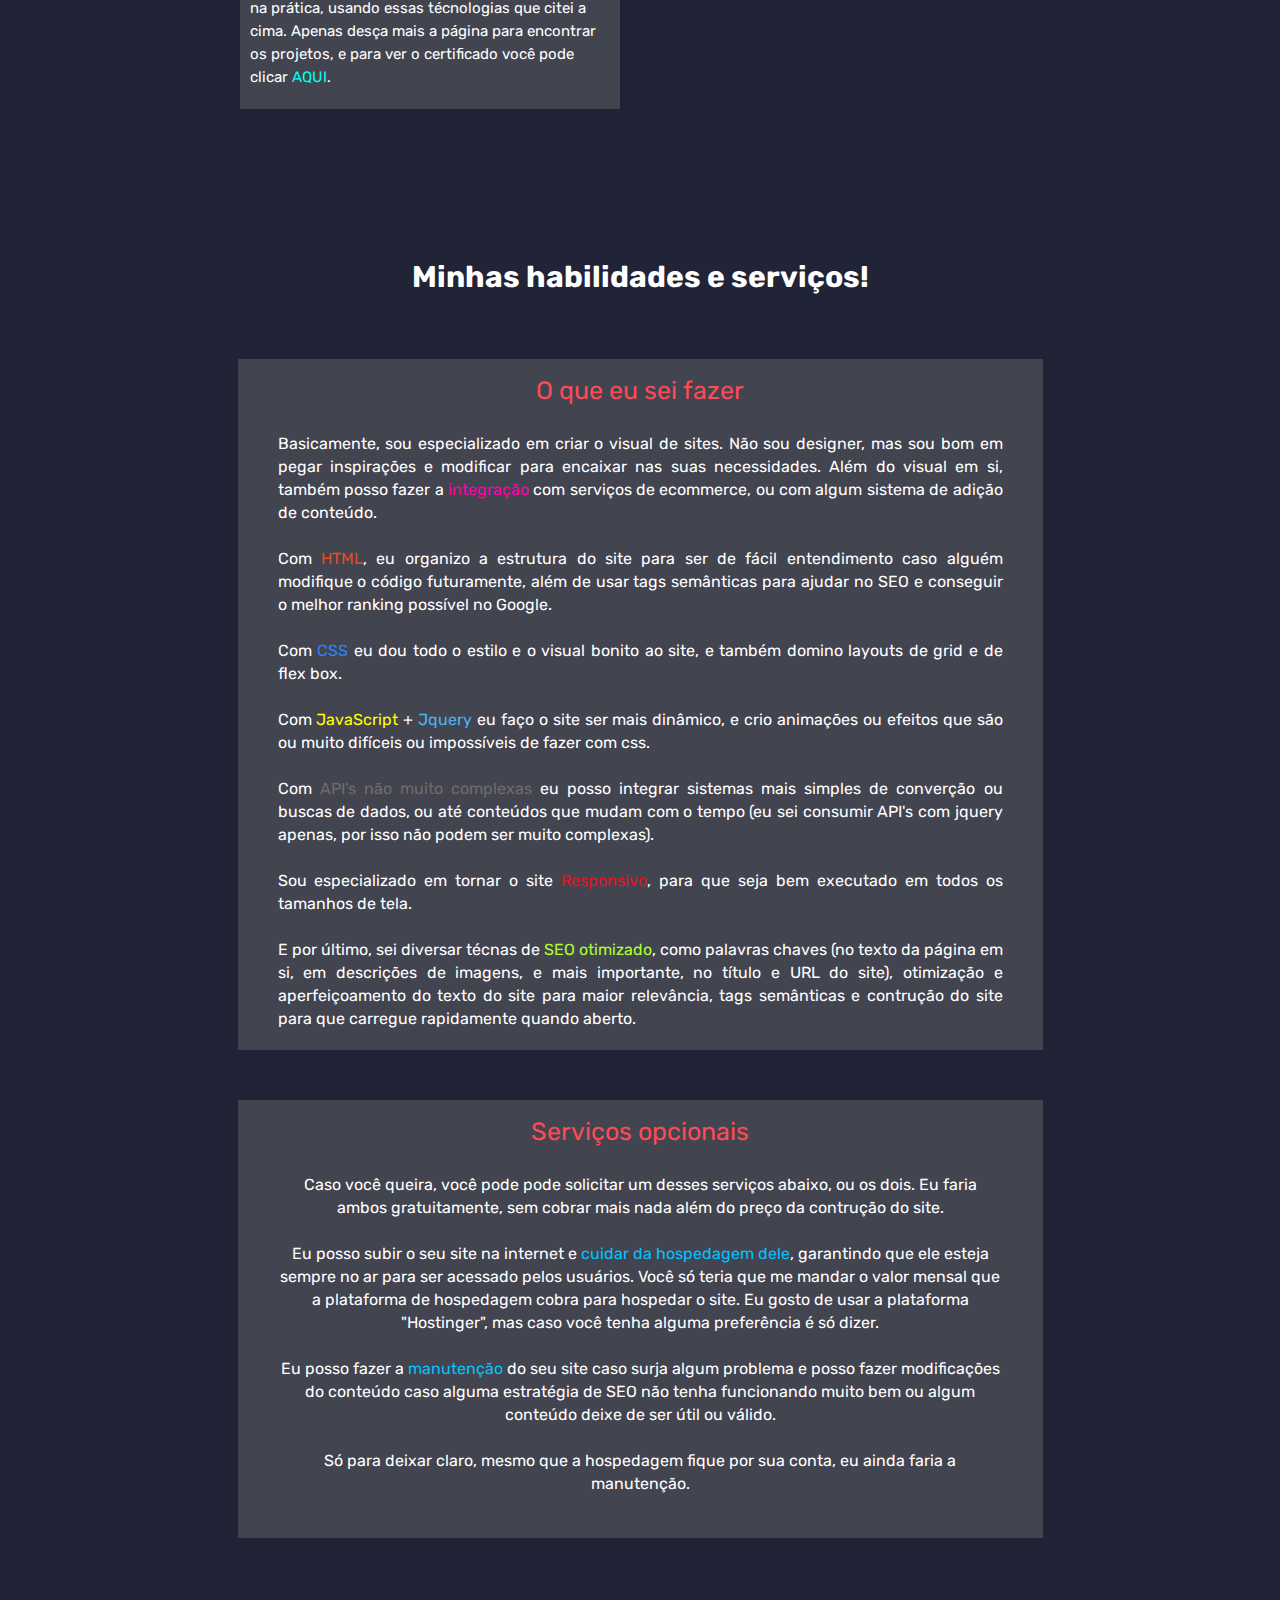
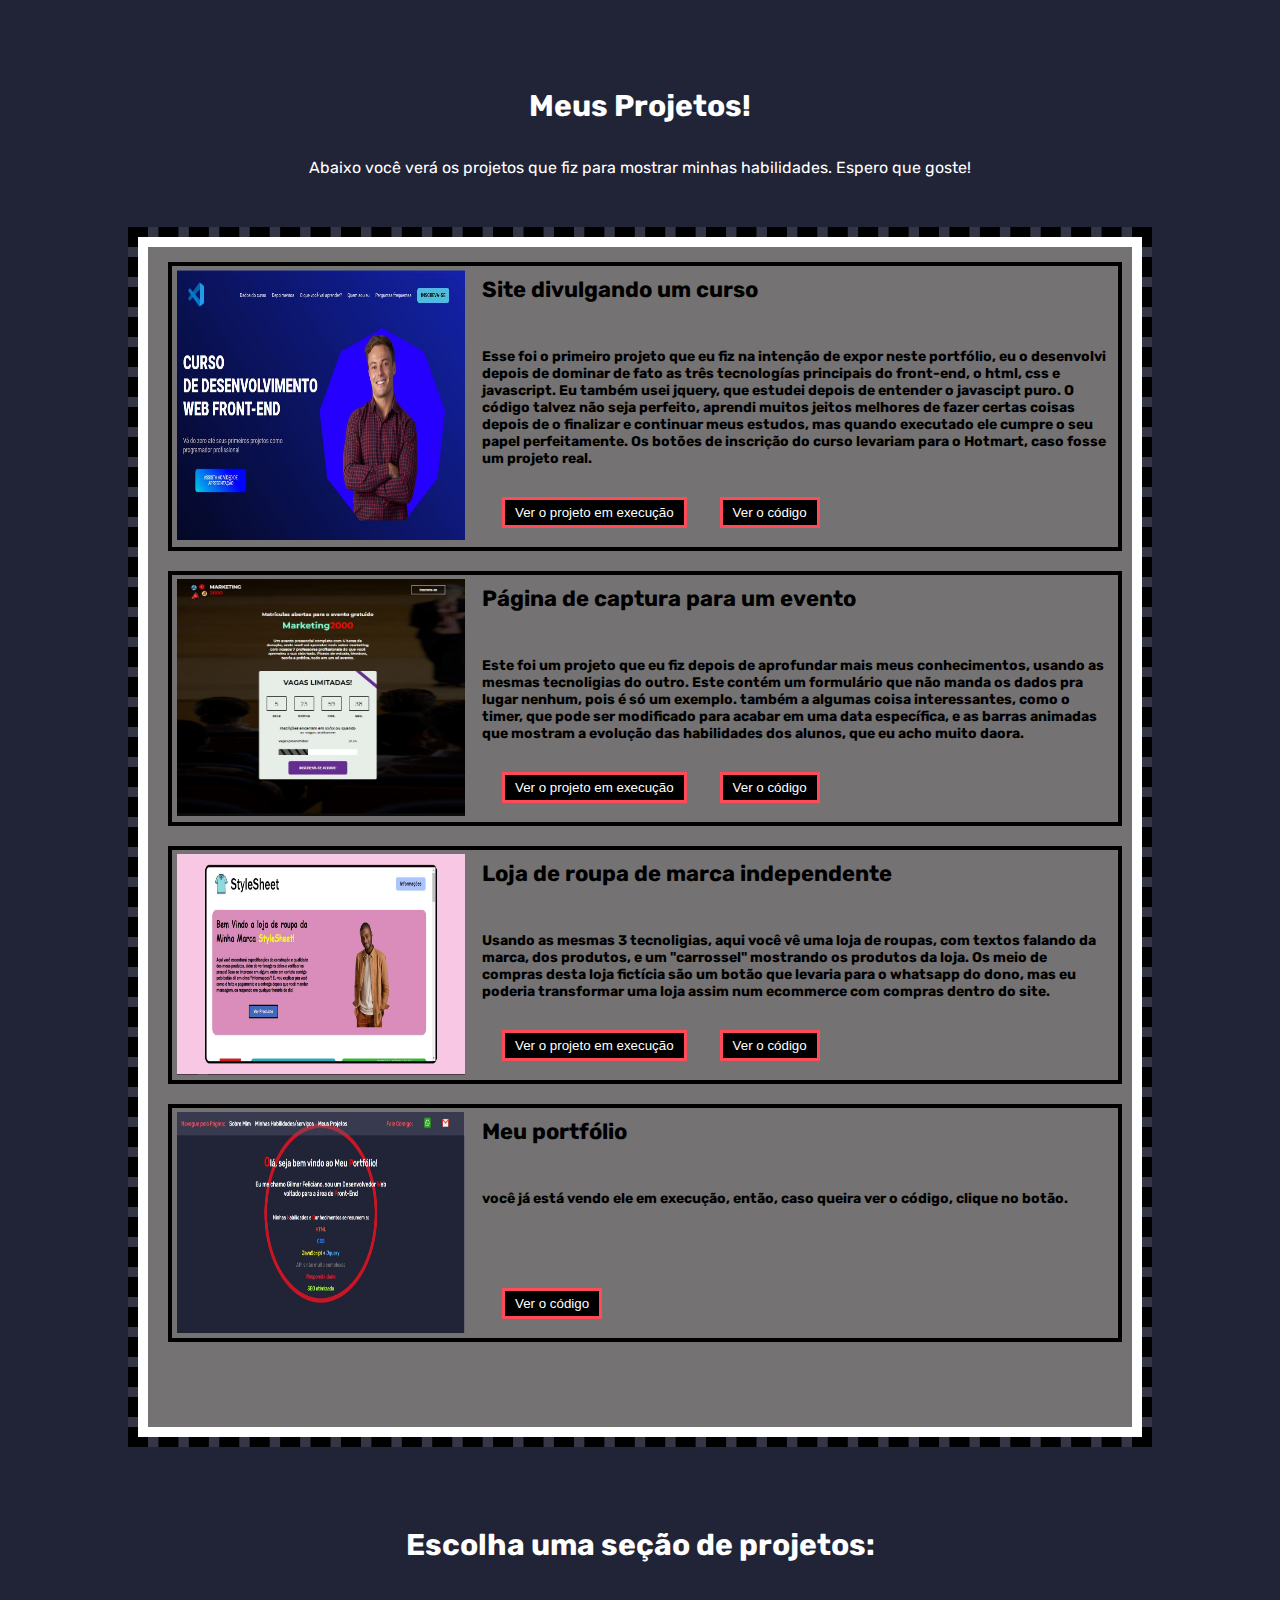
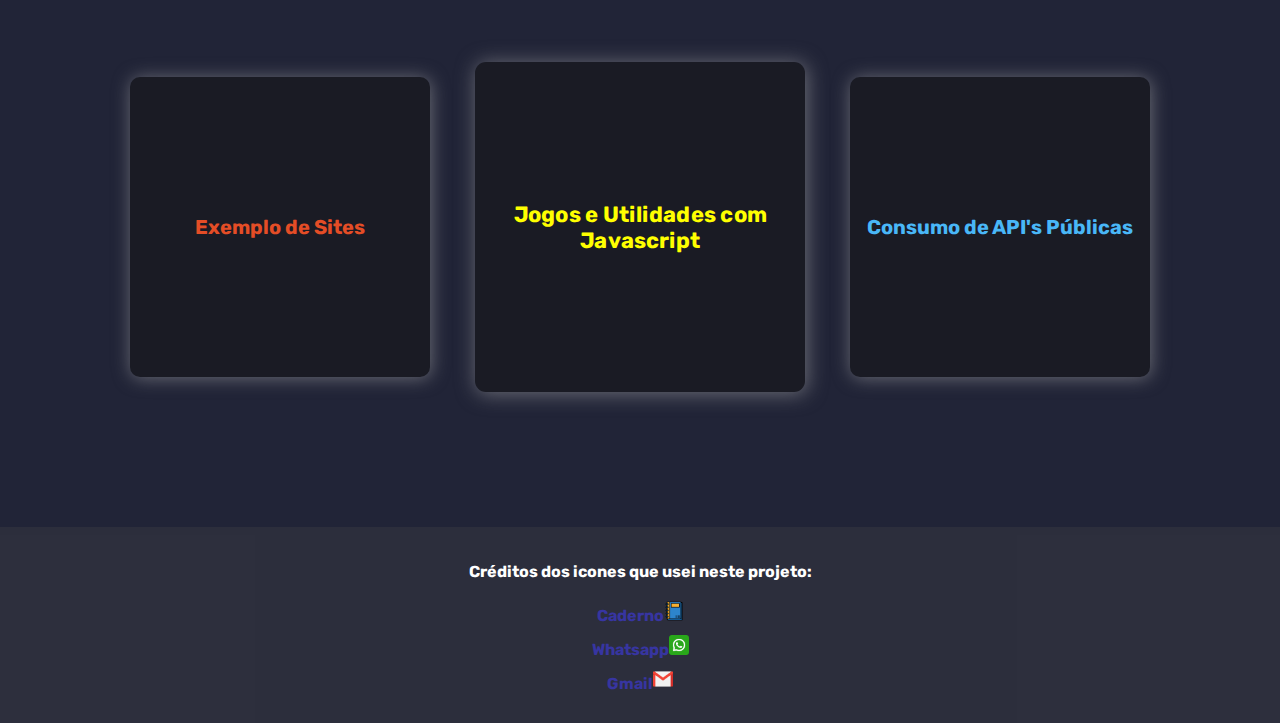
==== commit a2015493: "section 3 e footer fim" ====
--- a/index.html
+++ b/index.html
@@ -96,6 +96,9 @@
 
     </header>
 
+
+
+    <main>
 
     <section>
 
@@ -223,12 +226,13 @@
 
                     <p>Esse foi o primeiro projeto que eu fiz na intenção de expor neste portfólio, eu o desenvolvi depois
                        de dominar de fato as três tecnologías principais do front-end, o html, css e javascript. Eu
-                       também usei jquery, que estudei junto com o javascipt puro. O código talvez não seja 
+                       também usei jquery, que estudei depois de entender o javascipt puro. O código talvez não seja 
                        perfeito, aprendi muitos jeitos melhores de fazer certas coisas depois de o finalizar
                        e continuar meus estudos, mas quando executado ele cumpre o seu papel perfeitamente.
-                    </p>
-
-                    <div> <button>Ver o projeto em execução</button> <button>Ver o código</button> </div>
+                       Os botões de inscrição do curso levariam para o Hotmart, caso fosse um projeto real.
+                    </p>
+
+                    <div> <a href="https://gilmarfrjr.github.io/Site-Curso/" target="_blank"><button>Ver o projeto em execução</button> <button>Ver o código</button></a> </div>
 
                 </div>
 
@@ -240,12 +244,12 @@
                     <p>Página de captura para um evento</p>
 
                     <p>Este foi um projeto que eu fiz depois de aprofundar mais meus conhecimentos, usando as mesmas tecnoligias
-                       do outro. Este contém um formulário que não manda os dados pra lugar nenhum, pois é só um exemplo. Tambem
+                       do outro. Este contém um formulário que não manda os dados pra lugar nenhum, pois é só um exemplo. também
                        a algumas coisa interessantes, como o timer, que pode ser modificado para acabar em uma data específica,
                        e as barras animadas que mostram a evolução das habilidades dos alunos, que eu acho muito daora.
                     </p>
 
-                    <div> <button>Ver o projeto em execução</button> <button>Ver o código</button> </div>
+                   <div> <a href="https://gilmarfrjr.github.io/pagina-de-captura/" target="_blank"><button>Ver o projeto em execução</button> <button>Ver o código</button></a> </div>
 
                 </div>
 
@@ -259,10 +263,10 @@
                     <p>Usando as mesmas 3 tecnoligias, aqui você vê uma loja de roupas, com textos falando da marca, dos produtos,
                        e um "carrossel" mostrando os produtos da loja. Os meio de compras desta loja fictícia são um botão
                        que levaria para o whatsapp do dono, mas eu poderia transformar uma loja assim num ecommerce com compras 
-                       dentro do site (caso existisse mais produtos).  
-                    </p>
-
-                    <div> <button>Ver o projeto em execução</button> <button>Ver o código</button> </div>
+                       dentro do site.  
+                    </p>
+
+                   <div> <a href=" https://gilmarfrjr.github.io/site-loja-roupa/" target="_blank"><button>Ver o projeto em execução</button> <button>Ver o código</button></a> </div>
 
                 </div>
 
@@ -275,7 +279,7 @@
 
                     <p></p>
 
-                    <div> <button>Ver o projeto em execução</button> <button>Ver o código</button> </div>
+                   <div> <a href="" target="_blank"><button>Ver o projeto em execução</button> <button>Ver o código</button></a> </div>
 
                 </div> -->
 
@@ -284,11 +288,11 @@
 
                     <div><img src="./IMG/portfolio.JPG"></div>
 
-                    <p>Este portfólio</p>
+                    <p>Meu portfólio</p>
 
                     <p>você já está vendo ele em execução, então, caso queira ver o código, clique no botão.</p>
 
-                    <div> <button>Ver o código</button> </div>
+                    <div> <a href="https://github.com/GilmarFRJR/portfolio" target="_blank"> <button>Ver o código</button></a></div>
 
                 </div>
 
@@ -297,64 +301,213 @@
 
 
 
-            <!-- <div class="projetos" id="projetosJS">
-
-
+
+
+            <div class="projetos" id="projetosJS">
+
+                
+                <div class="projeto">
+
+                    <div><img src="./IMG/JS1.JPG"></div>
+
+                    <p>Calculadora</p>
+
+                    <p>O primeiro projeto mais complexo que eu fiz usando javascript puro, para consolidar
+                       meus conhecimentos. Confesso quenão fiz sozinho, segui um tutorial do Youtube, mas
+                       serviu pra mim aprender bastante coisa, e eu fiz algumas coisas a mais e diferente do
+                       tutorial, como as operações de potencialização e raiz quadrada, e a forma como os números aparecem
+                       no mostrador é diferente.
+                    </p>
+
+                   <div> <a href="https://gilmarfrjr.github.io/Calculadora./" target="_blank"><button>Ver o projeto em execução</button> <button>Ver o código</button></a> </div>
+
+                </div>
+
+
+                <div class="projeto">
+
+                    <div><img src="./IMG/JS2.JPG"></div>
+
+                    <p>Jogo da memória</p>
+
+                    <p>Este é um jogo da memória feito com javascript puro, com o tema do meu jogo favorito. Este é um
+                       projeto do curso de programação que eu fiz, que foi feito junto com o professor, e também aprendi
+                       muita coisa com ele. Umas coisas legais que este projeto tem é que o html dele é gerado pelo javascript,
+                       e que toda a lógica do jogo pode ser reaproveitada para fazer outros jogos da memória de diferentes temas e tamanhos. 
+                    </p>
+
+                   <div> <a href=" https://gilmarfrjr.github.io/Jogo-Da-memoria/" target="_blank"><button>Ver o projeto em execução</button> <button>Ver o código</button></a> </div>
+
+                </div>
+
+
+                <div class="projeto">
+
+                    <div><img src="./IMG/JS3.JPG"></div>
+
+                    <p>Jogo da velha</p>
+
+                    <p>É um jogo da velha, feito com javascript puro também. Este é outro projeto do curso de programação
+                       que eu fiz, mas nesse eu fiz bastante coisa a mais, que não estavam nas aulas, como os alertas de
+                       vitorioso e alertas de empate, e também o placar, além do visual ser bem diferente. Neste jogo da
+                       velha você controla os dois jogares, não a presença de inteligência artificial aqui!
+        
+                    </p>
+
+                   <div> <a href=" https://gilmarfrjr.github.io/Jogo-Da-Velha/" target="_blank"><button>Ver o projeto em execução</button> <button>Ver o código</button></a> </div>
+
+                </div>
+
+
+                <div class="projeto">
+
+                    <div><img src="./IMG/JS4.JPG"></div>
+
+                    <p>Lista de compras</p>
+
+                    <p>Esta é uma clássica lista de comprar (ou lista de tarefas, mas eu quis fazer de compras) onde
+                       você pode adicionar e retirar itens, além de marcalos como feitos/comprados. Também existem algumas listas
+                       pré-prontas que você pode selecionar, como uma lista de compras para um almoço básico ou uma lista
+                       de compras para uma festa. Esse projeto foi feito com javascript + jquery, e diferente dos outros este eu
+                       fiz sozinho, sem seguir instruções de professor ou algo assim. 
+                    </p>
+
+                   <div> <a href="https://gilmarfrjr.github.io/Lista-de-compras/" target="_blank"><button>Ver o projeto em execução</button> <button>Ver o código</button></a> </div>
+
+                </div>
+
+
+                <!-- <div class="projeto">
+
+                    <div><img src="""></div>
+
+                    <p></p>
+
+                    <p></p>
+
+                   <div> <a href="" target="_blank"><button>Ver o projeto em execução</button> <button>Ver o código</button></a> </div>
+
+                </div> -->
                 
             </div>
 
 
 
+
+
             <div class="projetos" id="projetosAPI">
 
-
                 
-            </div> -->
+                <div class="projeto">
+
+                    <div><img src="./IMG/API1.JPG"></div>
+
+                    <p>BuscaCEP</p>
+
+                    <p>Um clássico consumo de API pública, que pega um cep e te retorna os dados como a cidade, bairro e etc.
+                       Fiz este projeto com javascript + jquery, e o fiz num formato de formulário, mas ele não envia nada para
+                       lugar nenhum. Confesso que tá meio feio também, mas funciona.
+                    </p>
+
+                   <div> <a href="https://gilmarfrjr.github.io/BuscaCep/" target="_blank"><button>Ver o projeto em execução</button> <button>Ver o código</button></a> </div>
+
+                </div>
+
+
+                <div class="projeto">
+
+                    <div><img src="./IMG/API2.JPG"></div>
+
+                    <p>Convertor de moedas</p>
+
+                    <p>Outro projeto clássico que converte o preço de duas moedas, nesse caso o real e o dólar. Fiz este projeto com
+                      javascipt + jquery novamente, consumindo uma API pública.
+                    </p>
+
+                   <div> <a href="" target="_blank"><button>Ver o projeto em execução</button> <button>Ver o código</button></a> </div>
+
+                </div>
+
+
+                <!-- <div class="projeto">
+
+                    <div><img src="./IMG/"></div>
+
+                    <p></p>
+
+                    <p></p>
+
+                   <div> <a href="" target="_blank"><button>Ver o projeto em execução</button> <button>Ver o código</button></a> </div>
+
+                </div>
+
+
+                <div class="projeto">
+
+                    <div><img src=""></div>
+
+                    <p></p>
+
+                    <p></p>
+
+                   <div> <a href="" target="_blank"><button>Ver o projeto em execução</button> <button>Ver o código</button></a> </div>
+
+                </div>
+
+
+                <div class="projeto">
+
+                    <div><img src="./IMG/"></div>
+
+                    <p></p>
+
+                    <p></p>
+
+                   <div> <a href="" target="_blank"><button>Ver o projeto em execução</button> <button>Ver o código</button></a> </div>
+
+                </div> -->
+
+            </div>
+
+
+               
+
+        </div>
+
+
+        <div id="containerSelecaoProjetos">
+
+            <p class="tituloBasico" id="tituloBasico4">Escolha uma seção de projetos:</p>
+
+            <div class="cartaoProjeto"><p>Exemplo de Sites</p></div>
+
+            <div class="cartaoProjeto"><p>Jogos e Utilidades com Javascript</p></div>
+
+            <div class="cartaoProjeto"><p>Consumo de API's Públicas</p></div>
 
         </div>
 
     </section>
 
 
-
+</main>
+
+
+<footer>
+
+    <p>Créditos dos icones que usei neste projeto:</p>
+
+    <a href="https://www.flaticon.com/br/icones-gratis/caderno" target="_blank" title="caderno ícones">Caderno<img src="./IMG/icon.png"></a> 
+
+    <a href="https://www.flaticon.com/br/icones-gratis/whatsapp" target="_blank" title="whatsapp ícones">Whatsapp<img src="./IMG/whatsapp.png"></a>
+
+    <a href="https://www.flaticon.com/br/icones-gratis/gmail" target="_blank" title="gmail ícones">Gmail<img src="./IMG/gmail.png"></a>
+
+</footer>
 
 
 
 <script src="https://ajax.googleapis.com/ajax/libs/jquery/3.6.3/jquery.min.js"></script>
 <script src="./JAVASCRIPT/script.js"></script>
 </body>
-</html>
-
-
-
-<!-- <a href="https://www.flaticon.com/br/icones-gratis/caderno" title="caderno ícones">Caderno</a> 
-
-     <a href="https://www.flaticon.com/br/icones-gratis/whatsapp" title="whatsapp ícones">Whatsapp</a>
-
-     <a href="https://www.flaticon.com/br/icones-gratis/gmail" title="gmail ícones">Gmail</a>
-
-     
-
-     
-
-     https://github.com/GilmarFRJR/portfolio
-
-     https://gilmarfrjr.github.io/site-loja-roupa/
-
-     https://gilmarfrjr.github.io/pagina-de-captura/
-
-     https://gilmarfrjr.github.io/BuscaCep/
-
-     https://gilmarfrjr.github.io/Lista-de-compras/
-
-     https://gilmarfrjr.github.io/Site-Curso/
-
-     https://gilmarfrjr.github.io/Jogo-Da-memoria/
-
-     https://gilmarfrjr.github.io/Jogo-Da-Velha/
-
-     https://gilmarfrjr.github.io/Calculadora./
-
-
-
--->+</html>--- a/CSS/section3.css
+++ b/CSS/section3.css
@@ -33,8 +33,8 @@
 
 
 .espacoProjetosEstilo{
-    /* background-color: rgba(128, 128, 128, 0.205); 
-    border: dashed black 10px;  */
+    background-color: rgba(128, 128, 128, 0.205); 
+    border: dashed black 10px; 
 }
 
 
@@ -46,6 +46,20 @@
 
     display: none;
 }
+
+
+#projetosSites{
+    /* display: none; */
+}
+
+#projetosJS{
+    display: none;
+}
+
+#projetosAPI{
+    display: none;
+}
+
 
 
 .projetos{
@@ -54,8 +68,6 @@
     border: solid rgb(255, 255, 255)10px;
     padding: 15px 10px 0px 20px;
     background-color: rgb(116, 114, 114);
-    
-    /* display: none; */
 }
 
 
@@ -69,8 +81,6 @@
     display: flex;
     flex-direction: column;
     padding: 10px 0 0 300px;
-
-    /* display: none; */
 }
 
 
@@ -93,7 +103,6 @@
     height: 33%; 
     color: black;
     font-weight: bold;
-    text-align: center;
     display: flex;
     padding: 0 10px;
 }
@@ -129,11 +138,94 @@
     color: white;
     border: solid rgb(255, 74, 87) 3px;
     padding: 5px 10px;
-}
-
-
-
-
+    cursor: pointer;
+
+    transition: 0.2s;
+}
+
+
+.projeto div:nth-child(4) button:hover{
+    background-color: red;
+    border: solid rgb(255, 255, 255) 3px;
+}
+
+
+
+
+#containerSelecaoProjetos{
+    width: 100%;
+    margin-top: 50px;
+    margin-bottom: 130px;
+    padding-top: 180px;
+    position: relative;
+
+    display: flex;
+    justify-content: center;
+}
+
+
+.cartaoProjeto{
+    background-color: rgb(26, 27, 36);
+    width: 300px;
+    height: 300px;
+    font-weight: bold;
+    text-align: center;
+    font-size: 20px;
+    padding: 0 10px;
+    box-shadow: 1px 1px 18px rgba(173, 172, 172, 0.534);
+    border-radius: 10px;
+
+    display: flex;
+    align-items: center;
+    justify-content: center;
+    cursor: pointer;
+}
+
+
+.cartaoProjeto:nth-child(2){
+    margin-right: 60px;
+    color: rgb(228, 77, 38);
+}
+
+.cartaoProjeto:nth-child(3){
+    transform: scale(1.1);
+    color: rgb(255, 255, 0);
+}
+
+.cartaoProjeto:nth-child(4){
+    margin-left: 60px;
+    color: rgb(73, 183, 247);
+}
+
+
+
+
+
+@media screen and (max-width: 1064px){
+    #containerSelecaoProjetos{
+       flex-direction: column;
+       align-items: center;
+       justify-content: center;
+    }
+    
+    
+    .cartaoProjeto:nth-child(2){
+        margin-right: 0px;
+        margin-bottom: 50px;
+        color: rgb(228, 77, 38);
+    }
+    
+    .cartaoProjeto:nth-child(3){
+        transform: scale(1);
+        color: rgb(255, 255, 0);
+    }
+    
+    .cartaoProjeto:nth-child(4){
+        margin-left: 0px;
+        margin-top: 50px;
+        color: rgb(73, 183, 247);
+    }
+}
 
 
 @media screen and (max-width: 900px){
@@ -173,6 +265,7 @@
 
     .projeto p:nth-child(2), .projeto p:nth-child(3), .projeto div:nth-child(4){
         height: auto;
+        text-align: center;
     }
     
     
@@ -190,6 +283,13 @@
 }
 
 
+@media screen and (max-width: 550px){
+    #containerSelecaoProjetos{
+        padding-top: 250px;
+    }
+}
+
+
 @media screen and (max-width: 445px){
     .subTituloBasico{   
         margin-top: 20px;
@@ -206,6 +306,14 @@
     .projeto div:nth-child(1){
         margin-right: 11px;
         width: 106%;
+    }
+}
+
+
+@media screen and (max-width: 360px){
+    .cartaoProjeto{
+        width: 90%;
+        font-size: 17px;
     }
 }
 
@@ -214,6 +322,8 @@
     .projeto p:nth-child(2){
         font-size: 17px;
         margin-bottom: 20px;
+        display: flex;
+        justify-content: center;
     }
     
     
--- a/CSS/footer.css
+++ b/CSS/footer.css
@@ -0,0 +1,30 @@
+footer{
+    width: 100%;
+    color: white;
+    font-weight: bold;
+    text-align: center;
+    padding: 0 10px 20px 10px;
+    background-color: rgba(87, 84, 84, 0.219);
+
+    display: flex;
+    flex-direction: column;
+    align-items: center;
+}
+
+
+footer p{
+    margin: 35px 0 20px 0;
+}
+
+
+footer a{
+    color: rgb(55, 53, 161);
+    font-weight: bold;
+    margin-bottom: 10px;
+}
+
+footer img{
+    width: 20px;
+}
+
+
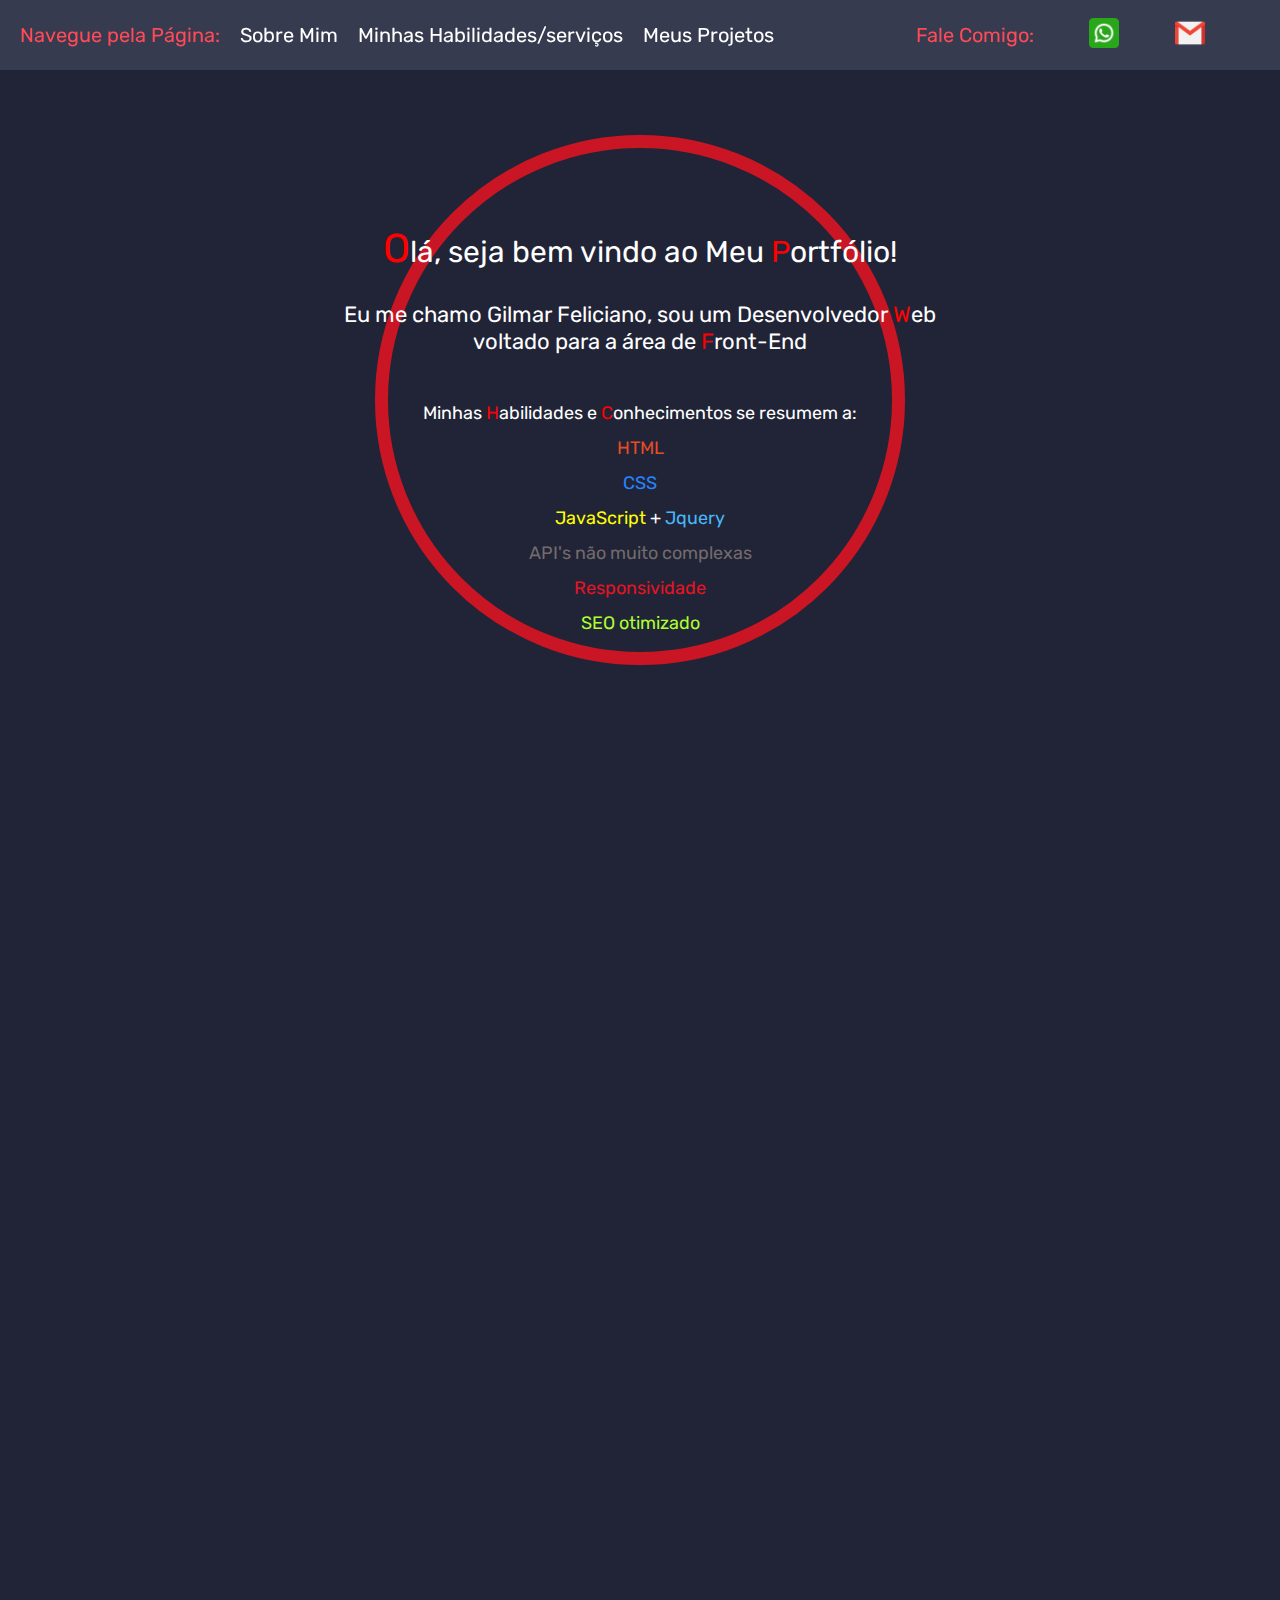
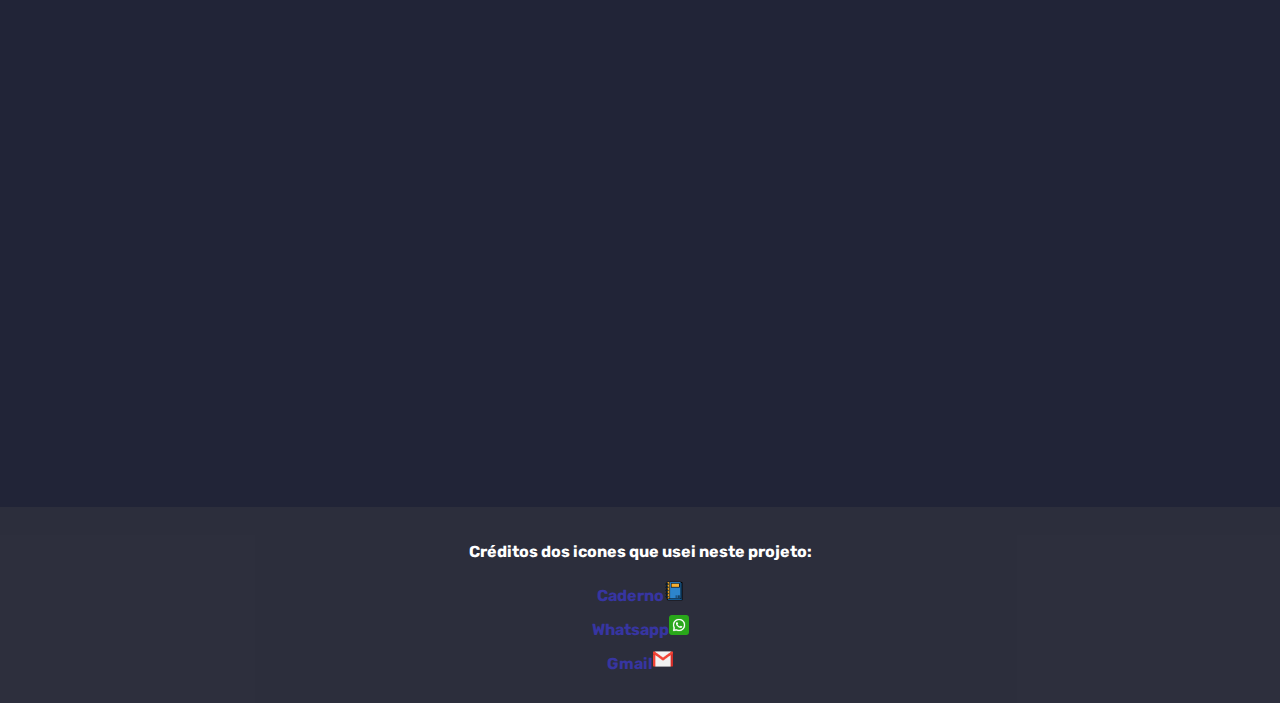
==== commit cd117d4a: "fim" ====
--- a/index.html
+++ b/index.html
@@ -102,9 +102,9 @@
 
     <section>
 
-        <p id="tituloBasico1" class="tituloBasico">Minhas informações!</p>
-
-        <div id="sobreMim">
+        <p id="tituloBasico1" class="tituloBasico esconder">Minhas informações!</p>
+
+        <div id="sobreMim" class="esconder">
 
             <p>Sobre Mim</p>
 
@@ -126,7 +126,7 @@
         </div>
 
 
-        <div id="historico">
+        <div id="historico" class="esconder">
 
             <p>Hístorico Profissional</p>
 
@@ -145,10 +145,10 @@
 
     <section>
 
-        <p id="tituloBasico2" class="tituloBasico">Minhas habilidades e serviços!</p>
-
-
-        <div id="servicos">
+        <p id="tituloBasico2" class="tituloBasico esconder">Minhas habilidades e serviços!</p>
+
+
+        <div id="servicos" class="esconder">
 
             <p class="tituloHabilidadesServicos">O que eu sei fazer</p>
 
@@ -182,7 +182,7 @@
         </div>
 
 
-        <div id="servicosExtras">
+        <div id="servicosExtras" class="esconder">
 
             <p class="tituloHabilidadesServicos">Serviços opcionais</p>
 
@@ -207,11 +207,11 @@
 
     <section>
 
-        <p id="tituloBasico3" class="tituloBasico">Meus Projetos!</p>
-
-        <p class="subTituloBasico">Abaixo você verá os projetos que fiz para mostrar minhas habilidades. Espero que goste!</p>
-
-        <div id="espacoProjetos" class="espacoProjetosEstilo">
+        <p id="tituloBasico3" class="tituloBasico esconder">Meus Projetos!</p>
+
+        <p class="subTituloBasico esconder">Abaixo você verá os projetos que fiz para mostrar minhas habilidades. Espero que goste!</p>
+
+        <div id="espacoProjetos" class="espacoProjetosEstilo esconder">
 
             <p id="instrucaoProjetos">Clique em uma seção de Prejotos ali em baixo para que eles apareçam aqui...</p>
 
@@ -222,7 +222,7 @@
 
                     <div><img src="./IMG/site1.JPG"></div>
 
-                    <p>Site divulgando um curso</p>
+                    <p>Site divulgando um curso (projeto pessoal)</p>
 
                     <p>Esse foi o primeiro projeto que eu fiz na intenção de expor neste portfólio, eu o desenvolvi depois
                        de dominar de fato as três tecnologías principais do front-end, o html, css e javascript. Eu
@@ -241,7 +241,7 @@
 
                     <div><img src="./IMG/site2.JPG"></div>
 
-                    <p>Página de captura para um evento</p>
+                    <p>Página de captura para um evento (projeto pessoal)</p>
 
                     <p>Este foi um projeto que eu fiz depois de aprofundar mais meus conhecimentos, usando as mesmas tecnoligias
                        do outro. Este contém um formulário que não manda os dados pra lugar nenhum, pois é só um exemplo. também
@@ -258,7 +258,7 @@
 
                     <div><img src="./IMG/site3.JPG"></div>
 
-                    <p>Loja de roupa de marca independente</p>
+                    <p>Loja de roupa de marca independente (projeto pessoal)</p>
 
                     <p>Usando as mesmas 3 tecnoligias, aqui você vê uma loja de roupas, com textos falando da marca, dos produtos,
                        e um "carrossel" mostrando os produtos da loja. Os meio de compras desta loja fictícia são um botão
@@ -477,13 +477,13 @@
 
         <div id="containerSelecaoProjetos">
 
-            <p class="tituloBasico" id="tituloBasico4">Escolha uma seção de projetos:</p>
-
-            <div class="cartaoProjeto"><p>Exemplo de Sites</p></div>
-
-            <div class="cartaoProjeto"><p>Jogos e Utilidades com Javascript</p></div>
-
-            <div class="cartaoProjeto"><p>Consumo de API's Públicas</p></div>
+            <p class="tituloBasico esconder" id="tituloBasico4">Escolha uma seção de projetos:</p>
+
+            <div class="cartaoProjeto esconder" id="secaoProjeto1"><p>Exemplo de Sites</p></div>
+
+            <div class="cartaoProjeto esconder" id="secaoProjeto2"><p>Jogos e Utilidades com Javascript</p></div>
+
+            <div class="cartaoProjeto esconder" id="secaoProjeto3"><p>Consumo de API's Públicas</p></div>
 
         </div>
 
--- a/CSS/header.css
+++ b/CSS/header.css
@@ -12,6 +12,17 @@
 body{
     background-color: rgb(33, 36, 55);
     font-family: 'Rubik', Arial, sans-serif;
+}
+
+
+.esconder{
+    opacity: 0;
+    transition: opacity 1s;
+}
+
+
+.mostrar{
+    opacity: 1;
 }
 
 
--- a/CSS/section3.css
+++ b/CSS/section3.css
@@ -43,13 +43,11 @@
     width: 100%;
     text-align: center;
     padding: 0 15px;
-
+}
+
+
+#projetosSites{
     display: none;
-}
-
-
-#projetosSites{
-    /* display: none; */
 }
 
 #projetosJS{
@@ -64,7 +62,7 @@
 
 .projetos{
     width: 100%;
-    min-height: 1200px;
+    min-height: 800px;
     border: solid rgb(255, 255, 255)10px;
     padding: 15px 10px 0px 20px;
     background-color: rgb(116, 114, 114);
@@ -182,6 +180,11 @@
 }
 
 
+.cartaoProjeto p{
+    cursor: pointer;
+}
+
+
 .cartaoProjeto:nth-child(2){
     margin-right: 60px;
     color: rgb(228, 77, 38);
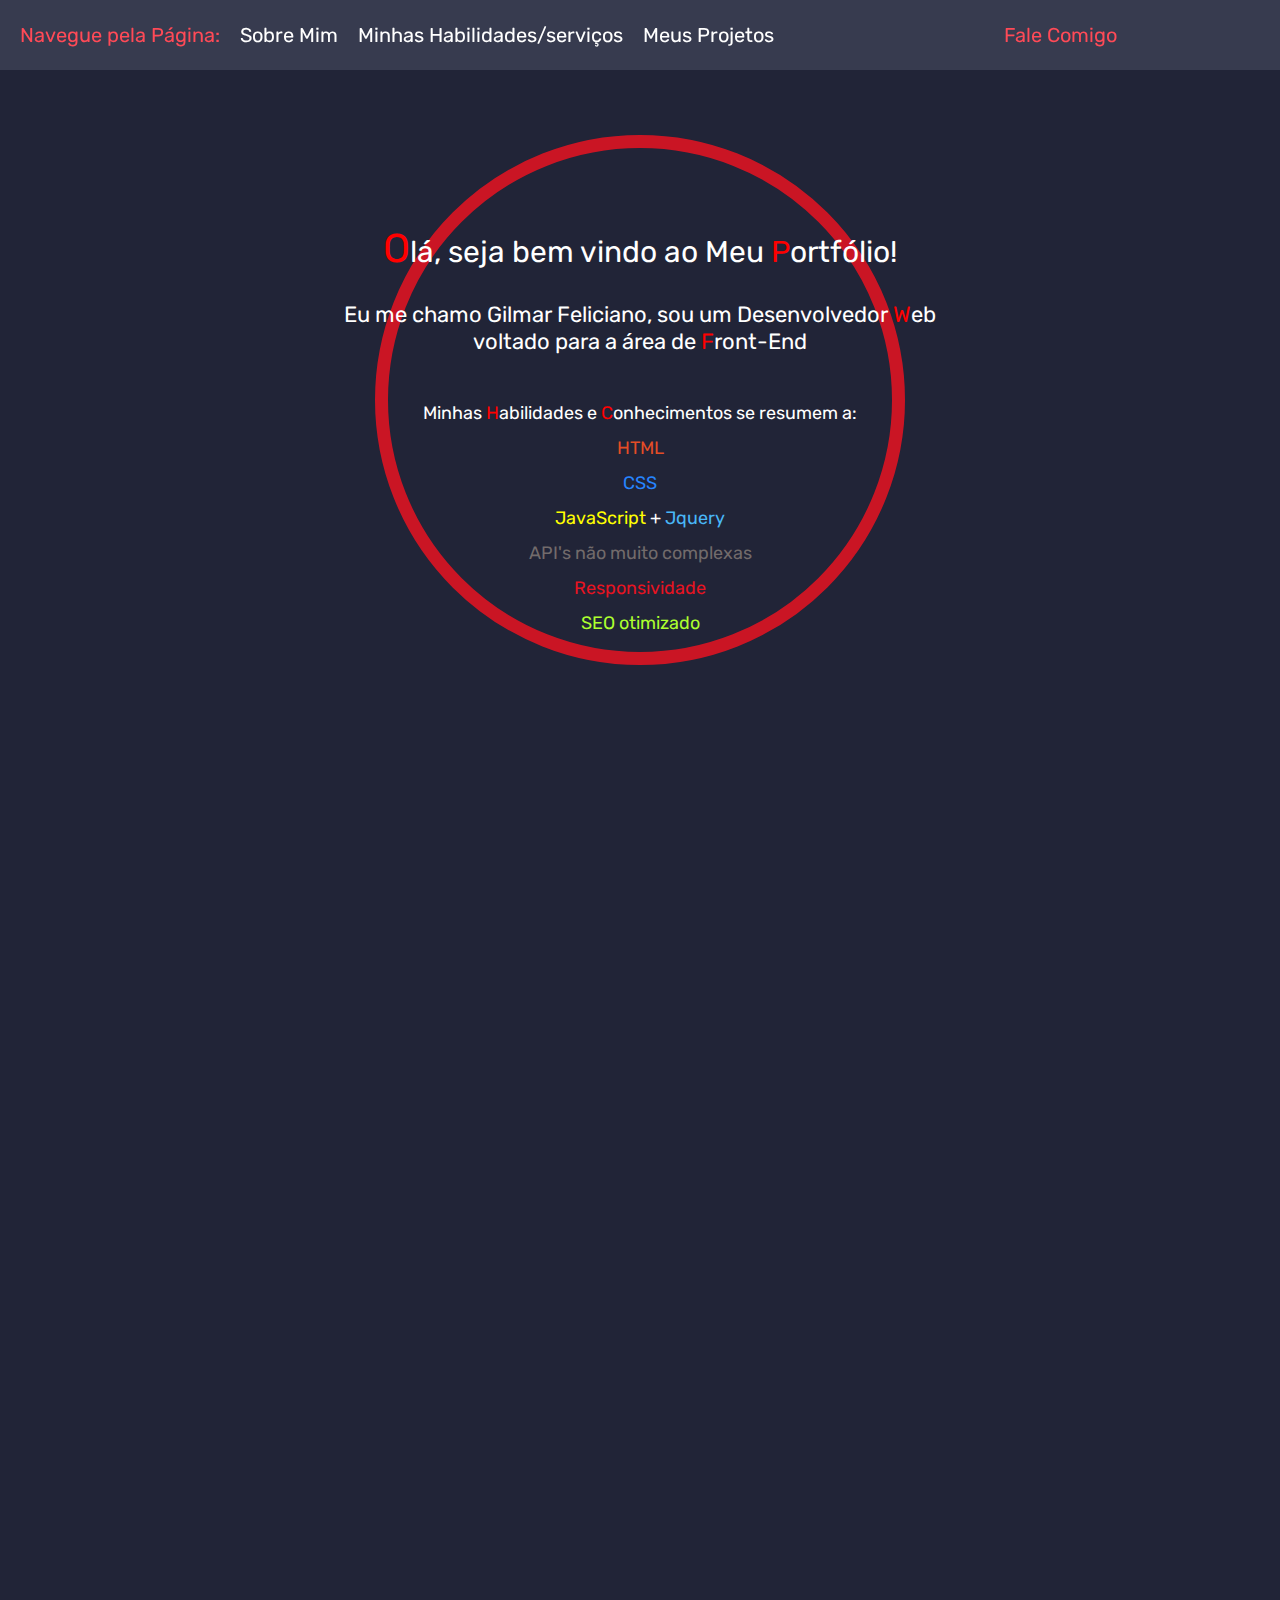
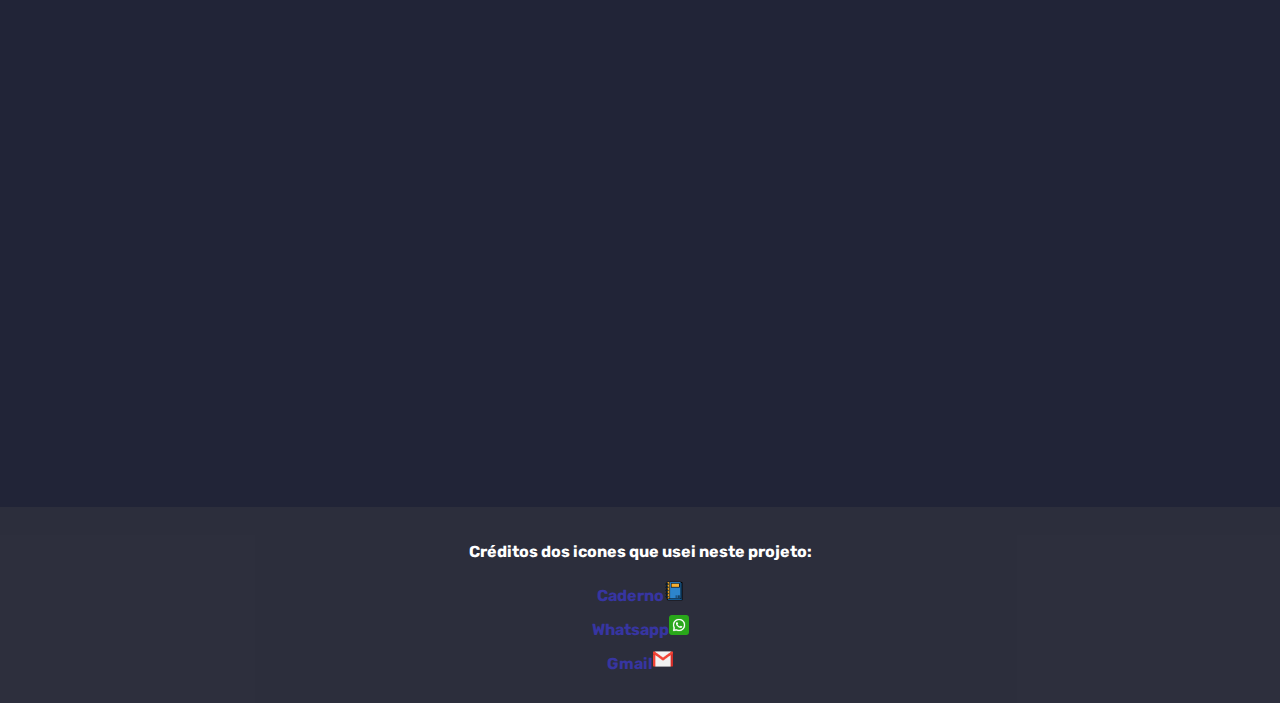
==== commit 900052d5: "x" ====
--- a/index.html
+++ b/index.html
@@ -35,7 +35,7 @@
         </div>
 
 
-        <div class="telaContato tela">
+        <!-- <div class="telaContato tela">
 
             <p>Contatos:</p>
 
@@ -45,7 +45,7 @@
 
             <button class="fecharTelas">Fechar</button>
             
-        </div>
+        </div> -->
 
         <div id="barraTopo">
 
@@ -64,11 +64,11 @@
 
             <div id="contato">
 
-                <span id="abrirTelaContatos" class="tituloNavEContato">Fale Comigo<span class="doisPontosSumir">:</span></span>
-
-                <a href="https://wa.me/5511973114042" target="_blank" title="Converse no whatsapp"><img src="./IMG/whatsapp.png"></a>
-
-                <a href="https://mail.google.com/mail/?view=cm&to=gilmarfrj@gmail.com" target="_blank" title="Me mande um E-mail"><img src="./IMG/gmail.png"></a>
+                <span id="abrirTelaContatos" class="tituloNavEContato bloqueado">Fale Comigo<span class="doisPontosSumir"></span></span>
+
+                <!-- <a href="https://wa.me/5511973114042" target="_blank" title="Converse no whatsapp"><img src="./IMG/whatsapp.png"></a>
+
+                <a href="https://mail.google.com/mail/?view=cm&to=gilmarfrj@gmail.com" target="_blank" title="Me mande um E-mail"><img src="./IMG/gmail.png"></a> -->
 
             </div>
 
@@ -232,7 +232,7 @@
                        Os botões de inscrição do curso levariam para o Hotmart, caso fosse um projeto real.
                     </p>
 
-                    <div> <a href="https://gilmarfrjr.github.io/Site-Curso/" target="_blank"><button>Ver o projeto em execução</button> <button>Ver o código</button></a> </div>
+                    <div> <a href="https://gilmarfrjr.github.io/Site-Curso/" target="_blank"><button>Ver o projeto em execução</button></a> <a href="https://github.com/GilmarFRJR/Site-Curso" target="_blank"><button>Ver o código</button></a> </div>
 
                 </div>
 
@@ -249,7 +249,7 @@
                        e as barras animadas que mostram a evolução das habilidades dos alunos, que eu acho muito daora.
                     </p>
 
-                   <div> <a href="https://gilmarfrjr.github.io/pagina-de-captura/" target="_blank"><button>Ver o projeto em execução</button> <button>Ver o código</button></a> </div>
+                   <div> <a href="https://gilmarfrjr.github.io/pagina-de-captura/" target="_blank"><button>Ver o projeto em execução</button></a> <a href="https://github.com/GilmarFRJR/pagina-de-captura" target="_blank"><button>Ver o código</button></a> </div>
 
                 </div>
 
@@ -266,7 +266,7 @@
                        dentro do site.  
                     </p>
 
-                   <div> <a href=" https://gilmarfrjr.github.io/site-loja-roupa/" target="_blank"><button>Ver o projeto em execução</button> <button>Ver o código</button></a> </div>
+                   <div> <a href=" https://gilmarfrjr.github.io/site-loja-roupa/" target="_blank"><button>Ver o projeto em execução</button></a> <a href="https://github.com/GilmarFRJR/site-loja-roupa" target="_blank"><button>Ver o código</button></a></div>
 
                 </div>
 
@@ -319,7 +319,7 @@
                        no mostrador é diferente.
                     </p>
 
-                   <div> <a href="https://gilmarfrjr.github.io/Calculadora./" target="_blank"><button>Ver o projeto em execução</button> <button>Ver o código</button></a> </div>
+                   <div> <a href="https://gilmarfrjr.github.io/Calculadora./" target="_blank"><button>Ver o projeto em execução</button></a> <a href="https://github.com/GilmarFRJR/Calculadora." target="_blank"><button>Ver o código</button></a> </div>
 
                 </div>
 
@@ -336,7 +336,7 @@
                        e que toda a lógica do jogo pode ser reaproveitada para fazer outros jogos da memória de diferentes temas e tamanhos. 
                     </p>
 
-                   <div> <a href=" https://gilmarfrjr.github.io/Jogo-Da-memoria/" target="_blank"><button>Ver o projeto em execução</button> <button>Ver o código</button></a> </div>
+                   <div> <a href=" https://gilmarfrjr.github.io/Jogo-Da-memoria/" target="_blank"><button>Ver o projeto em execução</button></a> <a href="https://github.com/GilmarFRJR/Jogo-Da-memoria" target="_blank"><button>Ver o código</button></a></div>
 
                 </div>
 
@@ -354,7 +354,7 @@
         
                     </p>
 
-                   <div> <a href=" https://gilmarfrjr.github.io/Jogo-Da-Velha/" target="_blank"><button>Ver o projeto em execução</button> <button>Ver o código</button></a> </div>
+                   <div> <a href=" https://gilmarfrjr.github.io/Jogo-Da-Velha/" target="_blank"><button>Ver o projeto em execução</button></a> <a href="https://github.com/GilmarFRJR/Jogo-Da-Velha" target="_blank"><button>Ver o código</button></a> </div>
 
                 </div>
 
@@ -372,7 +372,7 @@
                        fiz sozinho, sem seguir instruções de professor ou algo assim. 
                     </p>
 
-                   <div> <a href="https://gilmarfrjr.github.io/Lista-de-compras/" target="_blank"><button>Ver o projeto em execução</button> <button>Ver o código</button></a> </div>
+                   <div> <a href="https://gilmarfrjr.github.io/Lista-de-compras/" target="_blank"><button>Ver o projeto em execução</button></a> <a href="https://github.com/GilmarFRJR/Lista-de-compras" target="_blank"><button>Ver o código</button></a> </div>
 
                 </div>
 
@@ -409,7 +409,7 @@
                        lugar nenhum. Confesso que tá meio feio também, mas funciona.
                     </p>
 
-                   <div> <a href="https://gilmarfrjr.github.io/BuscaCep/" target="_blank"><button>Ver o projeto em execução</button> <button>Ver o código</button></a> </div>
+                   <div> <a href="https://gilmarfrjr.github.io/BuscaCep/" target="_blank"><button>Ver o projeto em execução</button></a> <a href="https://github.com/GilmarFRJR/BuscaCep" target="_blank"><button>Ver o código</button></a> </div>
 
                 </div>
 
@@ -420,11 +420,11 @@
 
                     <p>Convertor de moedas</p>
 
-                    <p>Outro projeto clássico que converte o preço de duas moedas, nesse caso o real e o dólar. Fiz este projeto com
-                      javascipt + jquery novamente, consumindo uma API pública.
-                    </p>
-
-                   <div> <a href="" target="_blank"><button>Ver o projeto em execução</button> <button>Ver o código</button></a> </div>
+                    <p>Outro projeto clássico que converte o preço de moedas, nesse caso converte o real em outra moedas,
+                       como o dólar e o euro. Fiz este projeto com javascipt + jquery novamente, consumindo uma API pública.
+                    </p>
+
+                   <div> <a href="https://gilmarfrjr.github.io/conversorMoedas/" target="_blank"><button>Ver o projeto em execução</button></a> <a href="https://github.com/GilmarFRJR/conversorMoedas" target="_blank"><button>Ver o código</button></a> </div>
 
                 </div>
 
